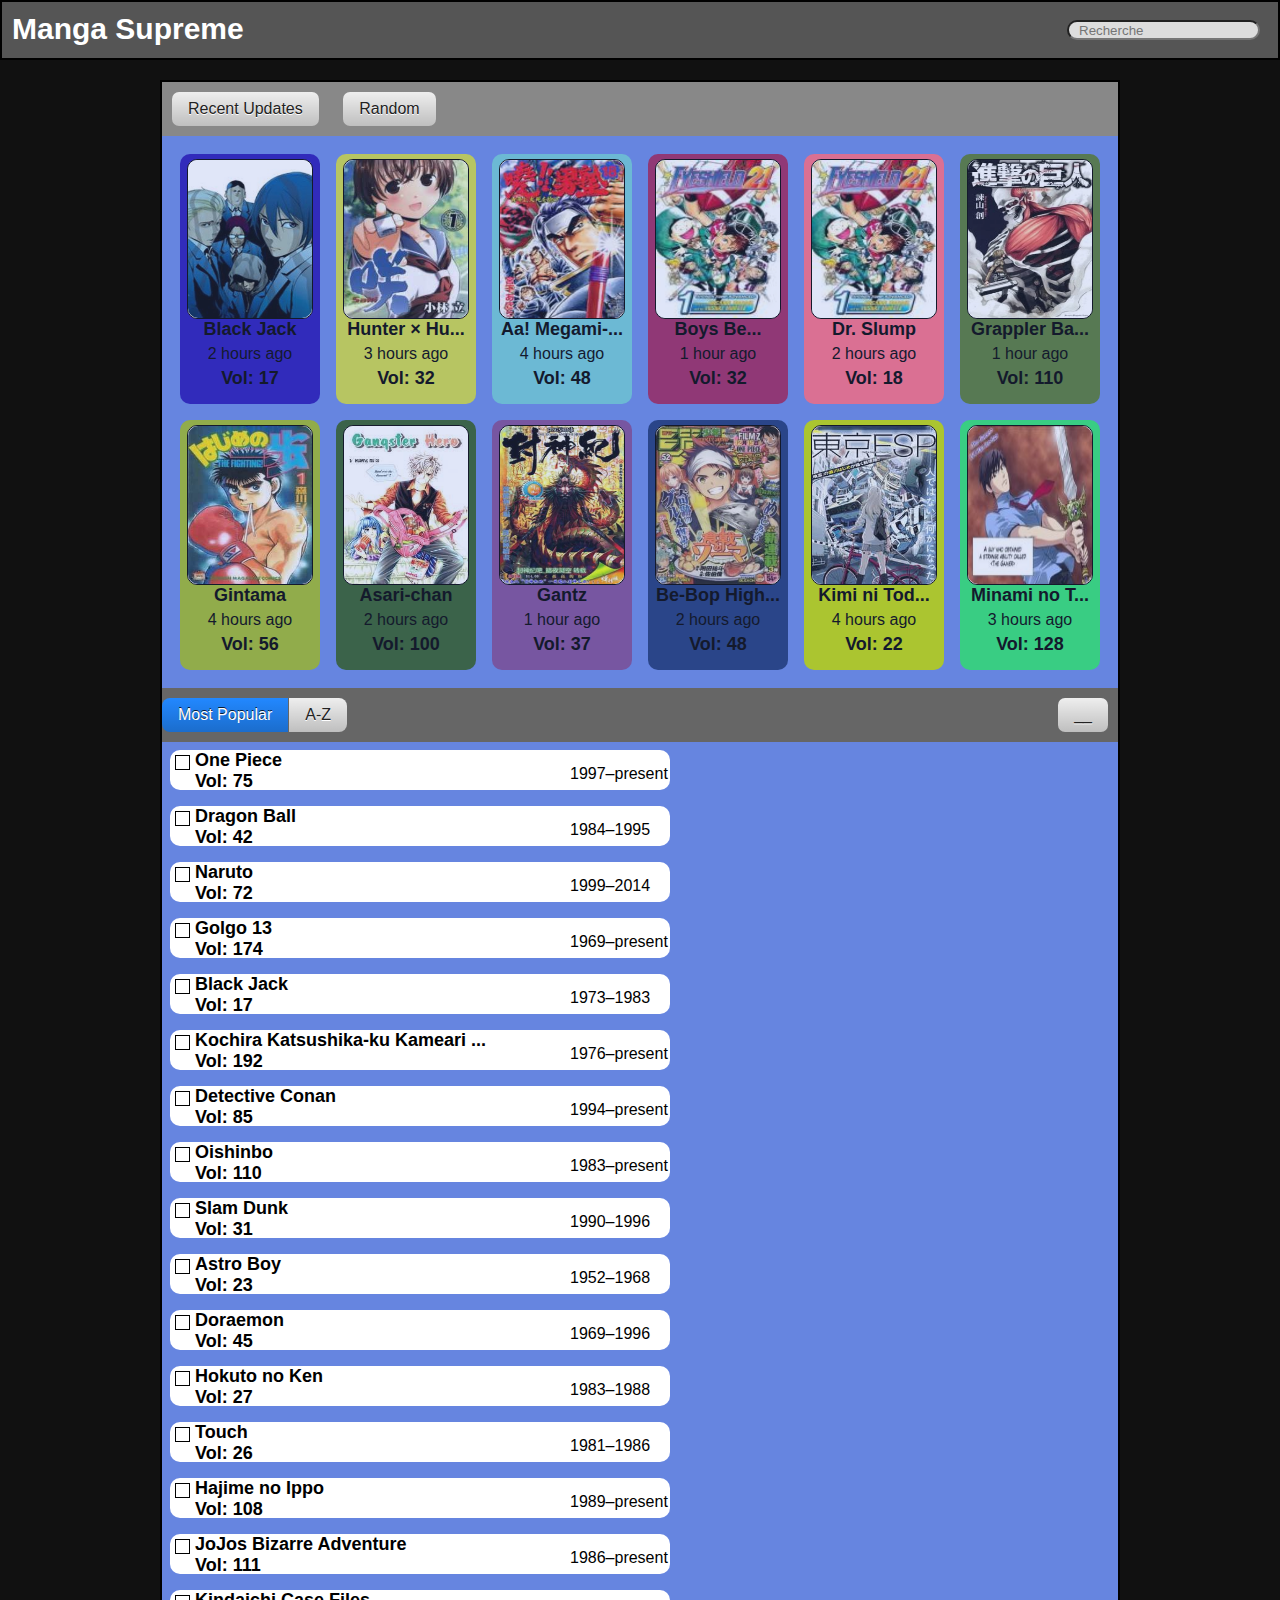
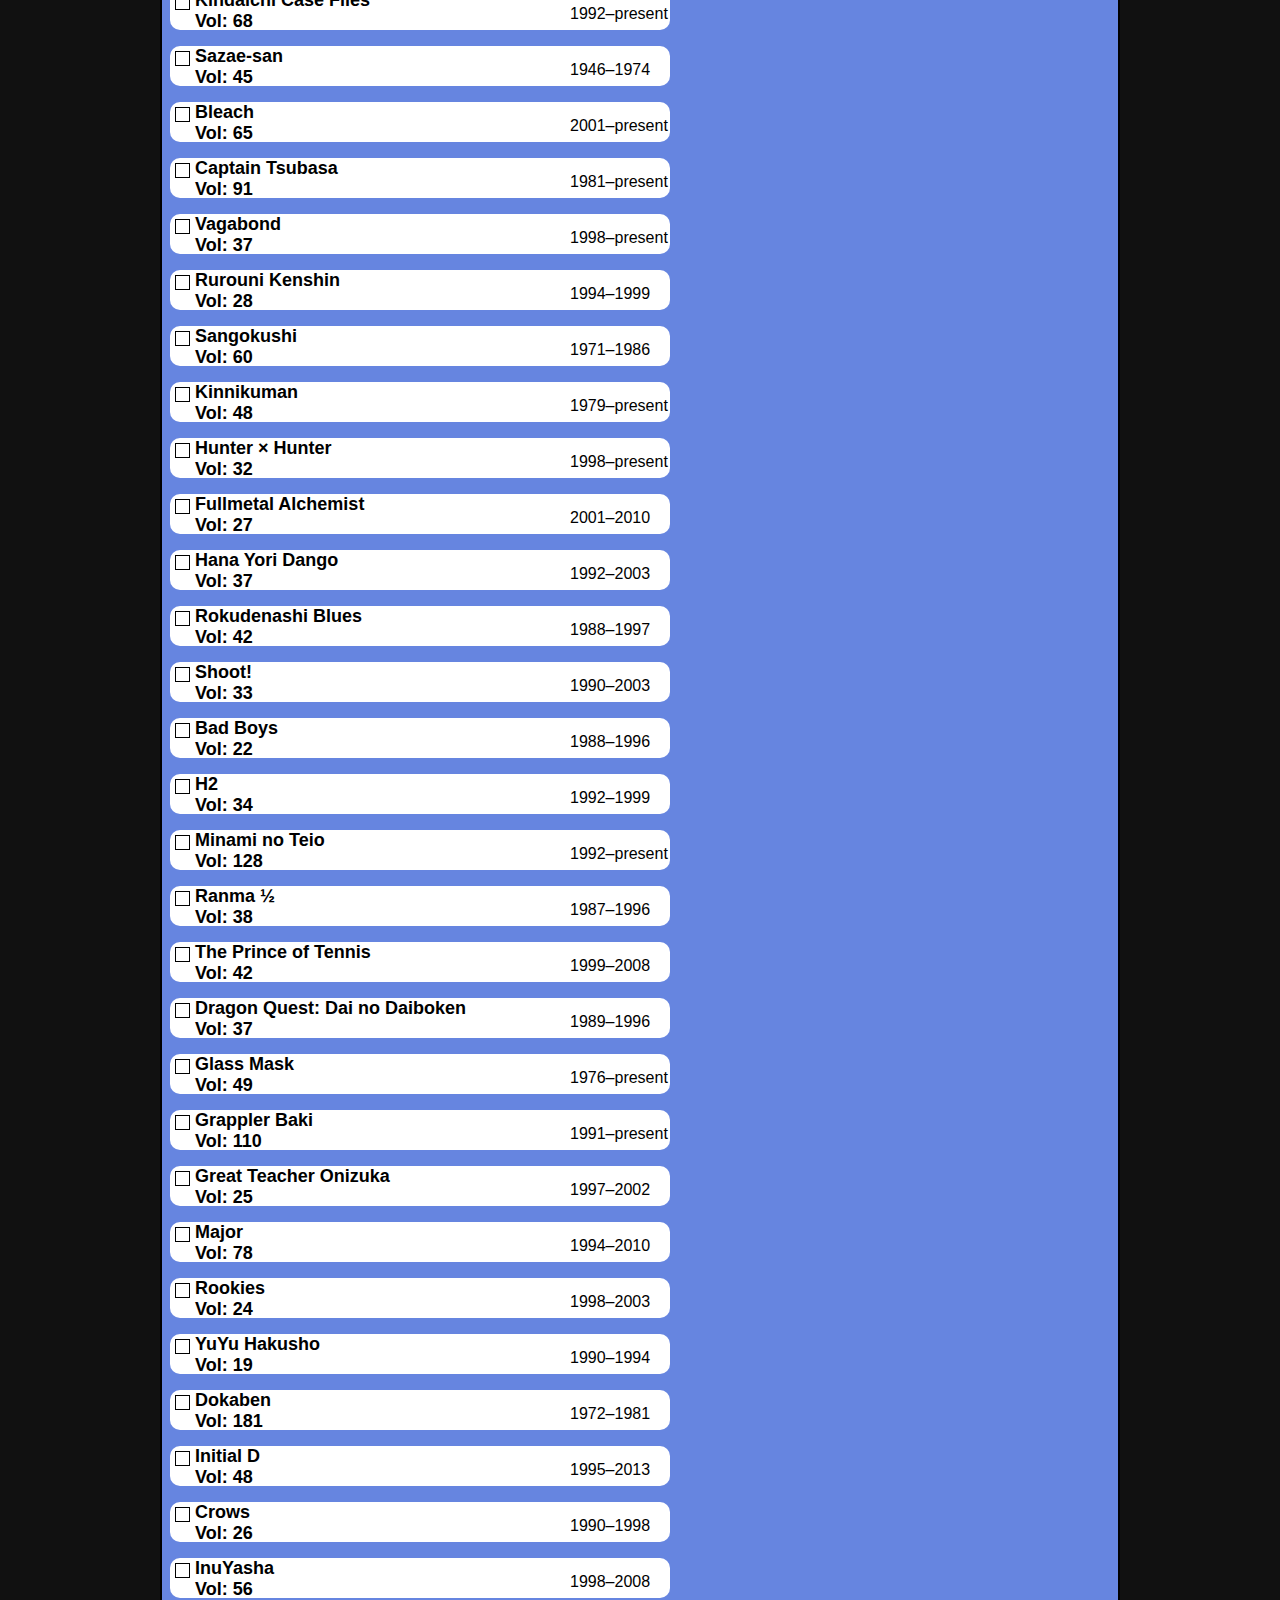
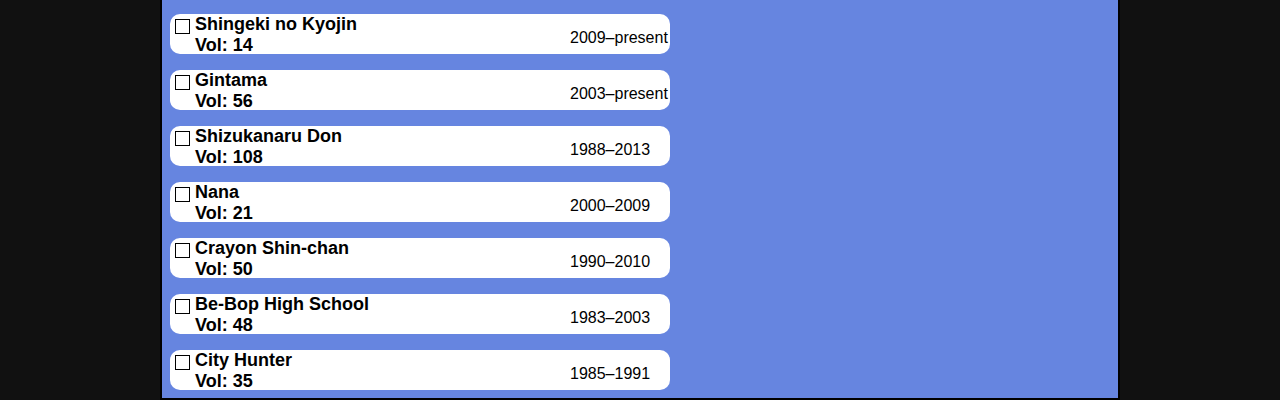
==== index.html @ 5fb108d9 "FirstCommit" ====
﻿<!doctype html>
<html>
	<head>
		
		<meta charset="utf-8">
		<title>Travail Pratique</title>
		<!-- <link rel="stylesheet" href=""> -->
		<!-- <script src="third/jQuery-1.11.1/js/jquery-1.11.1.min.js"></script> -->
		<!-- <script src="third/jquery-sizzle-v2.1.0-pre/dist/sizzle.min.js"></script> -->
		<script src="js/jquery/jquery-1.11.1.min.js"></script>
		<script src="js/isotope/isotope.pkgd.min.js"></script> 
	<!--	<script src="js/isotope/isotope.pkgd.js"></script>-->
		<!--<script src="http://isotope.metafizzy.co/isotope.pkgd.js"></script> -->
		<script src="js/main.js"></script>
		<!--<link rel="stylesheet" type="text/css" href="css/main.css" /> -->
		<link rel="stylesheet" href="css/main.css" />
		<script src="js/mangalist.js"></script>
		</script>
	</head>
	<body>
<!-- ================================== Header Debut ======================== -->
		<div id='header'>
			<a id="headerTitle" href="index.html">Manga Supreme</a>
			<input id='headerSearch' type='text' placeholder='Recherche' />
		</div>
<!-- =================================== Header Fin ======================== -->
		
<!-- ===================================== Body =========================== -->
<!-- =============================P1-->
		<div id='main_div'>
			<div id='main_div_p1'>
				<div id='main_div_p1_1'>
						<button id='btn_latest' class='button btn_vert' href='#'>Recent Updates</button>
						<button id='btn_random' class='button btn_vert'>Random</button>
				</div>	
				<div id='main_div_p1_2'>
					<!--  6 x 2 mangas -->
				</div>
			</div>	
<!-- =============================P2-->
			<div id='main_div_p2'>
				<div id="sorts" class="button-group main_div_p2_b1">
				  <button class="button is-checked" data-sort-value="original-order">Most Popular</button>
				  <button class="button" data-sort-value="name">A-Z</button>
				</div>
				<div id='main_div_p2_b2'>
					<button id='btn_collapse' class='button btn_vert' href='#'>__</button>
				</div>
			</div>


			<div id='main_div_p2_2'>
			</div>
		</div>
<!-- ====================================== Body  Fin=========================== -->
	</body>
</html>
---- css/main.css ----
@charset "UTF-8";
/*----------------------------------Global----------------------------------*/
div, body, p, a{
margin:0;
padding:0;
}
body{
background-color:#111;
}
.button{
margin:10px;
padding:5px;
outline: none;
}
/*
.button{
border: 2px solid black;
font-size:30px;
margin:10px;
padding:5px;
-webkit-border-radius: 10px;
-moz-border-radius: 10px;
border-radius: 10px;
outline: none;
cursor:pointer;
}
.btn_vert{
background-color:green;
color:#00FFCC;
}*/
h1{
text-align:center;
/*display:inline-block;*/
}
/*----------------------------------Header--------------------------------*/
#header{
height:60px;
width:100%;
background-color:#555;
border: 2px solid black;
position:fixed;
z-index:100;
}
#headerTitle{
text-align:left;
font-size:30px;
/*border: 2px solid black;*/
display: inline-block;
margin:10px;
color:white;
font-weight:bold;
text-decoration:none;
}
#headerSearch{
float:right;
margin:18px;
-webkit-border-radius: 10px;
-moz-border-radius: 10px;
border-radius: 10px;
height:20px;
padding-left:10px;
background-color:#DDD;
outline: none;
}
/*----------------------------------Index----------------------------------*/
#main_div{
min-height:2000px;
max-width:960px;
background-color:#6685E0;
border: 2px solid black;
margin: 0 auto;
margin-top:0px;
position:relative;
top:80px;
}
/*----------------------------------Main P1 Manga List ---*/
#main_div_p1{
/*height:400px;*/
/*width:100%;*/
/*border: 2px solid black;*/
/*background-color:#888;*/
}
#main_div_p1_1{

background-color:#888;
}
#main_div_p1_2{
/*background-color:orange;*/
/*min-height:300px;*/
opacity:0.8;
padding:10px;
margin:auto;
position:relative;
}
#progress_bar{
position:absolute;
width:100px;
height:100px;
background-color:green;
top:40%;
left:20%;
z-index:100;
}
.m1{
height:250px;
width:140px;
/*background-color:#339933;*/
margin: 8px;
display:inline-block;
-webkit-border-radius: 10px;
-moz-border-radius: 10px;
border-radius: 10px;
}
.m1_img{
height:160px;
width:90%;
background-color:#FFF;
/*display:inline-block;*/
border: 1px solid black;
margin:5px auto 0;
-webkit-border-radius: 10px;
-moz-border-radius: 10px;
border-radius: 10px;
}
.thumb{
height:100%;
width:100%;
-webkit-border-radius: 10px;
-moz-border-radius: 10px;
border-radius: 10px;
}
.m1_t{
text-align:center;
font-size:18px;
font-weight:bold;
}
.m1_d{
text-align:center;
font-size:16px;
margin:5px 0;
}
.m1_c{
text-align:center;
font-size:18px;
font-weight:bold;
}
/*----------------------------------Main P2 Manga List ---*/
/*--------------- Buttons*/
#btn_collapse{
float:right;
}
#main_div_p2{
background-color:#666;
overflow:auto;
}
.main_div_p2_b1{
float:left;
}
#main_div_p2_b2{
float:right;
}
/*--------------- Main*/
.m2{
height:40px;
width:500px;
/*background-color:#339933;*/
margin: 8px;
/*display:inline-block;*/
-webkit-border-radius: 10px;
-moz-border-radius: 10px;
border-radius: 10px;
background-color:white;
clear:both;
}
.m2_img{
height:15px;
width:15px;
background-color:#FFF;
/*display:inline-block;*/
border: 1px solid black;
margin:5px;
/*-webkit-border-radius: 10px;
-moz-border-radius: 10px;
border-radius: 10px;*/
float:left;
}
.m2_t{
font-size:18px;
font-weight:bold;
}
.m2_c{
/*text-align:center;*/
font-size:18px;
font-weight:bold;
/*float:left;*/
}
.m2_d{
font-size:16px;
margin-top:15px;
display:inline-block;
}
.m2_1{
/*background-color:green;*/
/*border:2px solid black;*/
width:400px;
/*height:40px;*/
float:left;
}
.m2_2{
/*background-color:orange;*/
}
/*----------------------------------Isotop Start------------------------------------------*/
* {
  -webkit-box-sizing: border-box;
     -moz-box-sizing: border-box;
          box-sizing: border-box;
}

body {
  font-family: sans-serif;
}

/* ---- button ---- */

.button {
  display: inline-block;
  padding: 0.5em 1.0em;
  background: #EEE;
  border: none;
  border-radius: 7px;
  background-image: linear-gradient( to bottom, hsla(0, 0%, 0%, 0), hsla(0, 0%, 0%, 0.2) );
  color: #222;
  font-family: sans-serif;
  font-size: 16px;
  text-shadow: 0 1px white;
  cursor: pointer;
}

.button:hover {
  background-color: #8CF;
  text-shadow: 0 1px hsla(0, 0%, 100%, 0.5);
  color: #222;
}

.button:active,
.button.is-checked {
  background-color: #28F;
}

.button.is-checked {
  color: white;
  text-shadow: 0 -1px hsla(0, 0%, 0%, 0.8);
}

.button:active {
  box-shadow: inset 0 1px 10px hsla(0, 0%, 0%, 0.8);
}

/* ---- button-group ---- */

.button-group:after {
  content: '';
  display: block;
  clear: both;
}

.button-group .button {
  float: left;
  border-radius: 0;
  margin-left: 0;
  margin-right: 1px;
}

.button-group .button:first-child { border-radius: 0.5em 0 0 0.5em; }
.button-group .button:last-child { border-radius: 0 0.5em 0.5em 0; }

/* ---- isotope ---- */

.isotope {
  border: 1px solid #333;
  max-width: 1200px;
}

/* clear fix */
.isotope:after {
  content: '';
  display: block;
  clear: both;
}
---- css/main.css ----
@charset "UTF-8";
/*----------------------------------Global----------------------------------*/
div, body, p, a{
margin:0;
padding:0;
}
body{
background-color:#111;
}
.button{
margin:10px;
padding:5px;
outline: none;
}
/*
.button{
border: 2px solid black;
font-size:30px;
margin:10px;
padding:5px;
-webkit-border-radius: 10px;
-moz-border-radius: 10px;
border-radius: 10px;
outline: none;
cursor:pointer;
}
.btn_vert{
background-color:green;
color:#00FFCC;
}*/
h1{
text-align:center;
/*display:inline-block;*/
}
/*----------------------------------Header--------------------------------*/
#header{
height:60px;
width:100%;
background-color:#555;
border: 2px solid black;
position:fixed;
z-index:100;
}
#headerTitle{
text-align:left;
font-size:30px;
/*border: 2px solid black;*/
display: inline-block;
margin:10px;
color:white;
font-weight:bold;
text-decoration:none;
}
#headerSearch{
float:right;
margin:18px;
-webkit-border-radius: 10px;
-moz-border-radius: 10px;
border-radius: 10px;
height:20px;
padding-left:10px;
background-color:#DDD;
outline: none;
}
/*----------------------------------Index----------------------------------*/
#main_div{
min-height:2000px;
max-width:960px;
background-color:#6685E0;
border: 2px solid black;
margin: 0 auto;
margin-top:0px;
position:relative;
top:80px;
}
/*----------------------------------Main P1 Manga List ---*/
#main_div_p1{
/*height:400px;*/
/*width:100%;*/
/*border: 2px solid black;*/
/*background-color:#888;*/
}
#main_div_p1_1{

background-color:#888;
}
#main_div_p1_2{
/*background-color:orange;*/
/*min-height:300px;*/
opacity:0.8;
padding:10px;
margin:auto;
position:relative;
}
#progress_bar{
position:absolute;
width:100px;
height:100px;
background-color:green;
top:40%;
left:20%;
z-index:100;
}
.m1{
height:250px;
width:140px;
/*background-color:#339933;*/
margin: 8px;
display:inline-block;
-webkit-border-radius: 10px;
-moz-border-radius: 10px;
border-radius: 10px;
}
.m1_img{
height:160px;
width:90%;
background-color:#FFF;
/*display:inline-block;*/
border: 1px solid black;
margin:5px auto 0;
-webkit-border-radius: 10px;
-moz-border-radius: 10px;
border-radius: 10px;
}
.thumb{
height:100%;
width:100%;
-webkit-border-radius: 10px;
-moz-border-radius: 10px;
border-radius: 10px;
}
.m1_t{
text-align:center;
font-size:18px;
font-weight:bold;
}
.m1_d{
text-align:center;
font-size:16px;
margin:5px 0;
}
.m1_c{
text-align:center;
font-size:18px;
font-weight:bold;
}
/*----------------------------------Main P2 Manga List ---*/
/*--------------- Buttons*/
#btn_collapse{
float:right;
}
#main_div_p2{
background-color:#666;
overflow:auto;
}
.main_div_p2_b1{
float:left;
}
#main_div_p2_b2{
float:right;
}
/*--------------- Main*/
.m2{
height:40px;
width:500px;
/*background-color:#339933;*/
margin: 8px;
/*display:inline-block;*/
-webkit-border-radius: 10px;
-moz-border-radius: 10px;
border-radius: 10px;
background-color:white;
clear:both;
}
.m2_img{
height:15px;
width:15px;
background-color:#FFF;
/*display:inline-block;*/
border: 1px solid black;
margin:5px;
/*-webkit-border-radius: 10px;
-moz-border-radius: 10px;
border-radius: 10px;*/
float:left;
}
.m2_t{
font-size:18px;
font-weight:bold;
}
.m2_c{
/*text-align:center;*/
font-size:18px;
font-weight:bold;
/*float:left;*/
}
.m2_d{
font-size:16px;
margin-top:15px;
display:inline-block;
}
.m2_1{
/*background-color:green;*/
/*border:2px solid black;*/
width:400px;
/*height:40px;*/
float:left;
}
.m2_2{
/*background-color:orange;*/
}
/*----------------------------------Isotop Start------------------------------------------*/
* {
  -webkit-box-sizing: border-box;
     -moz-box-sizing: border-box;
          box-sizing: border-box;
}

body {
  font-family: sans-serif;
}

/* ---- button ---- */

.button {
  display: inline-block;
  padding: 0.5em 1.0em;
  background: #EEE;
  border: none;
  border-radius: 7px;
  background-image: linear-gradient( to bottom, hsla(0, 0%, 0%, 0), hsla(0, 0%, 0%, 0.2) );
  color: #222;
  font-family: sans-serif;
  font-size: 16px;
  text-shadow: 0 1px white;
  cursor: pointer;
}

.button:hover {
  background-color: #8CF;
  text-shadow: 0 1px hsla(0, 0%, 100%, 0.5);
  color: #222;
}

.button:active,
.button.is-checked {
  background-color: #28F;
}

.button.is-checked {
  color: white;
  text-shadow: 0 -1px hsla(0, 0%, 0%, 0.8);
}

.button:active {
  box-shadow: inset 0 1px 10px hsla(0, 0%, 0%, 0.8);
}

/* ---- button-group ---- */

.button-group:after {
  content: '';
  display: block;
  clear: both;
}

.button-group .button {
  float: left;
  border-radius: 0;
  margin-left: 0;
  margin-right: 1px;
}

.button-group .button:first-child { border-radius: 0.5em 0 0 0.5em; }
.button-group .button:last-child { border-radius: 0 0.5em 0.5em 0; }

/* ---- isotope ---- */

.isotope {
  border: 1px solid #333;
  max-width: 1200px;
}

/* clear fix */
.isotope:after {
  content: '';
  display: block;
  clear: both;
}
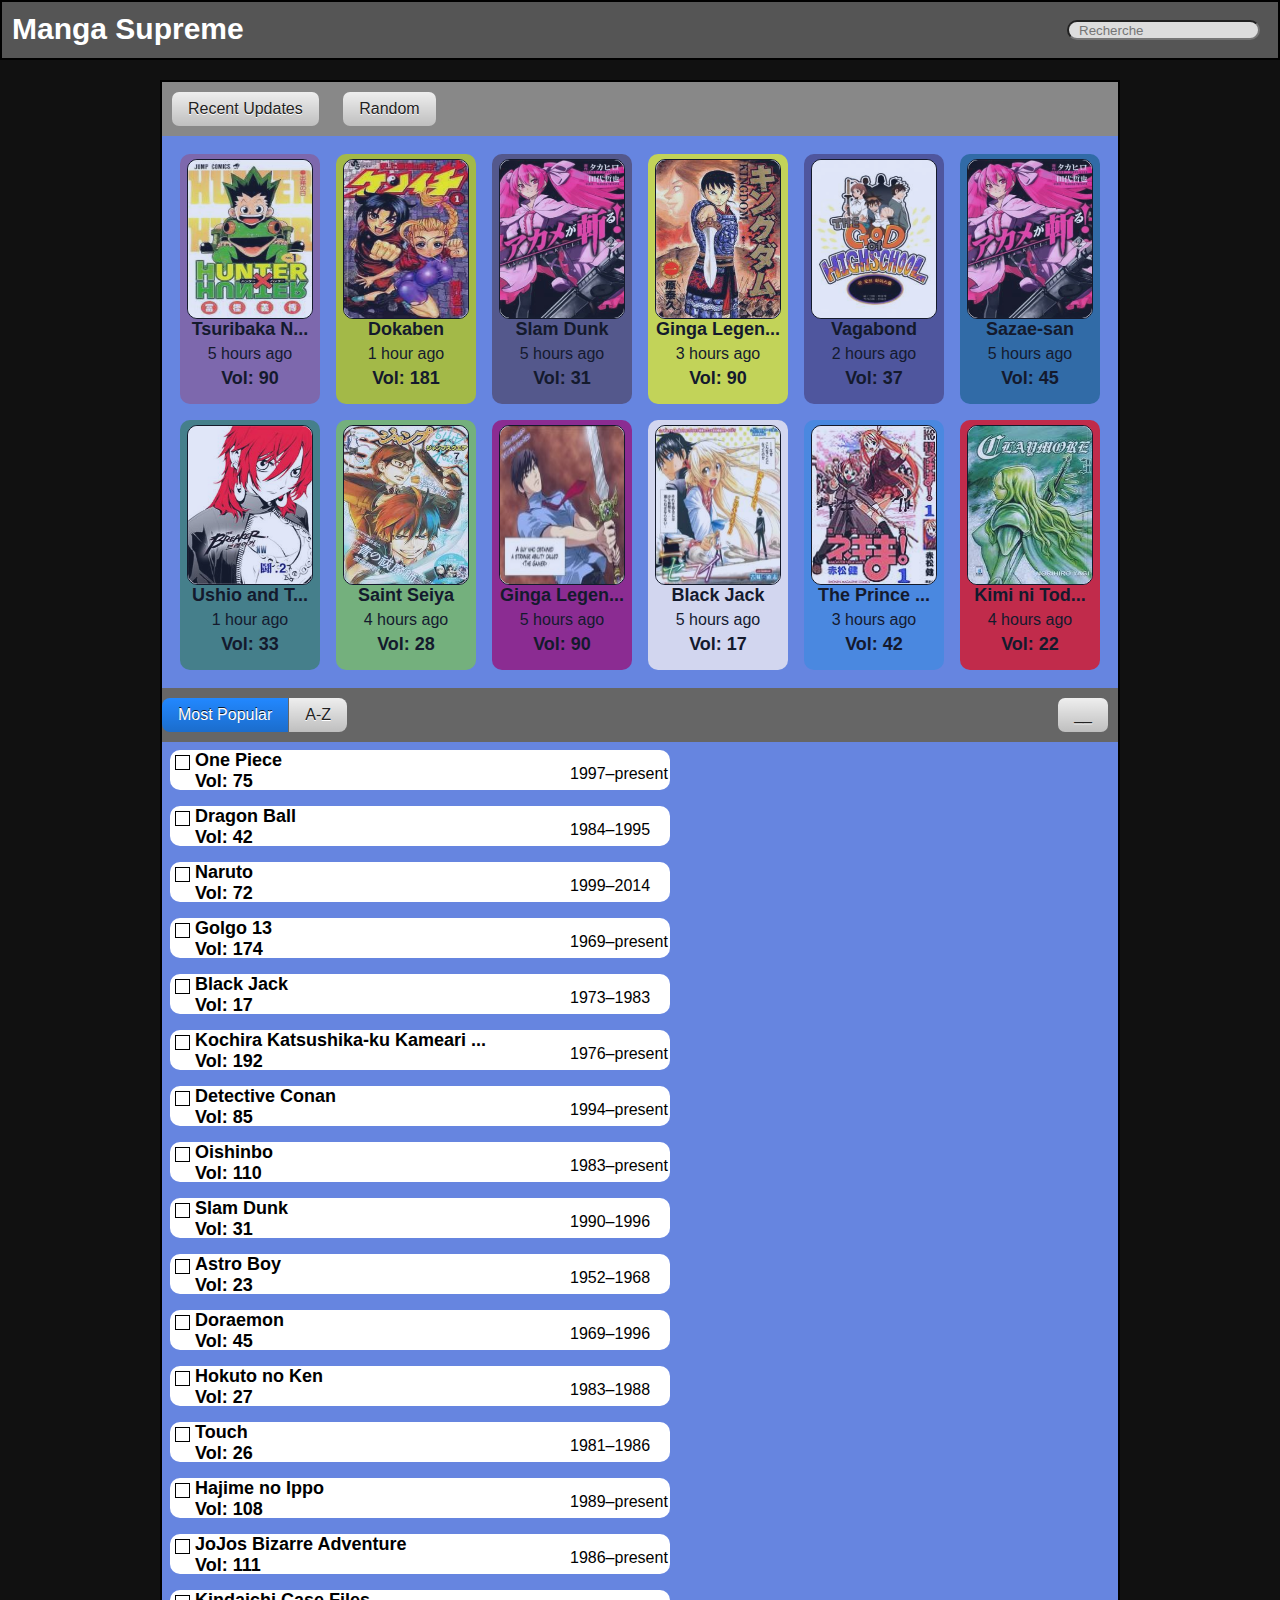
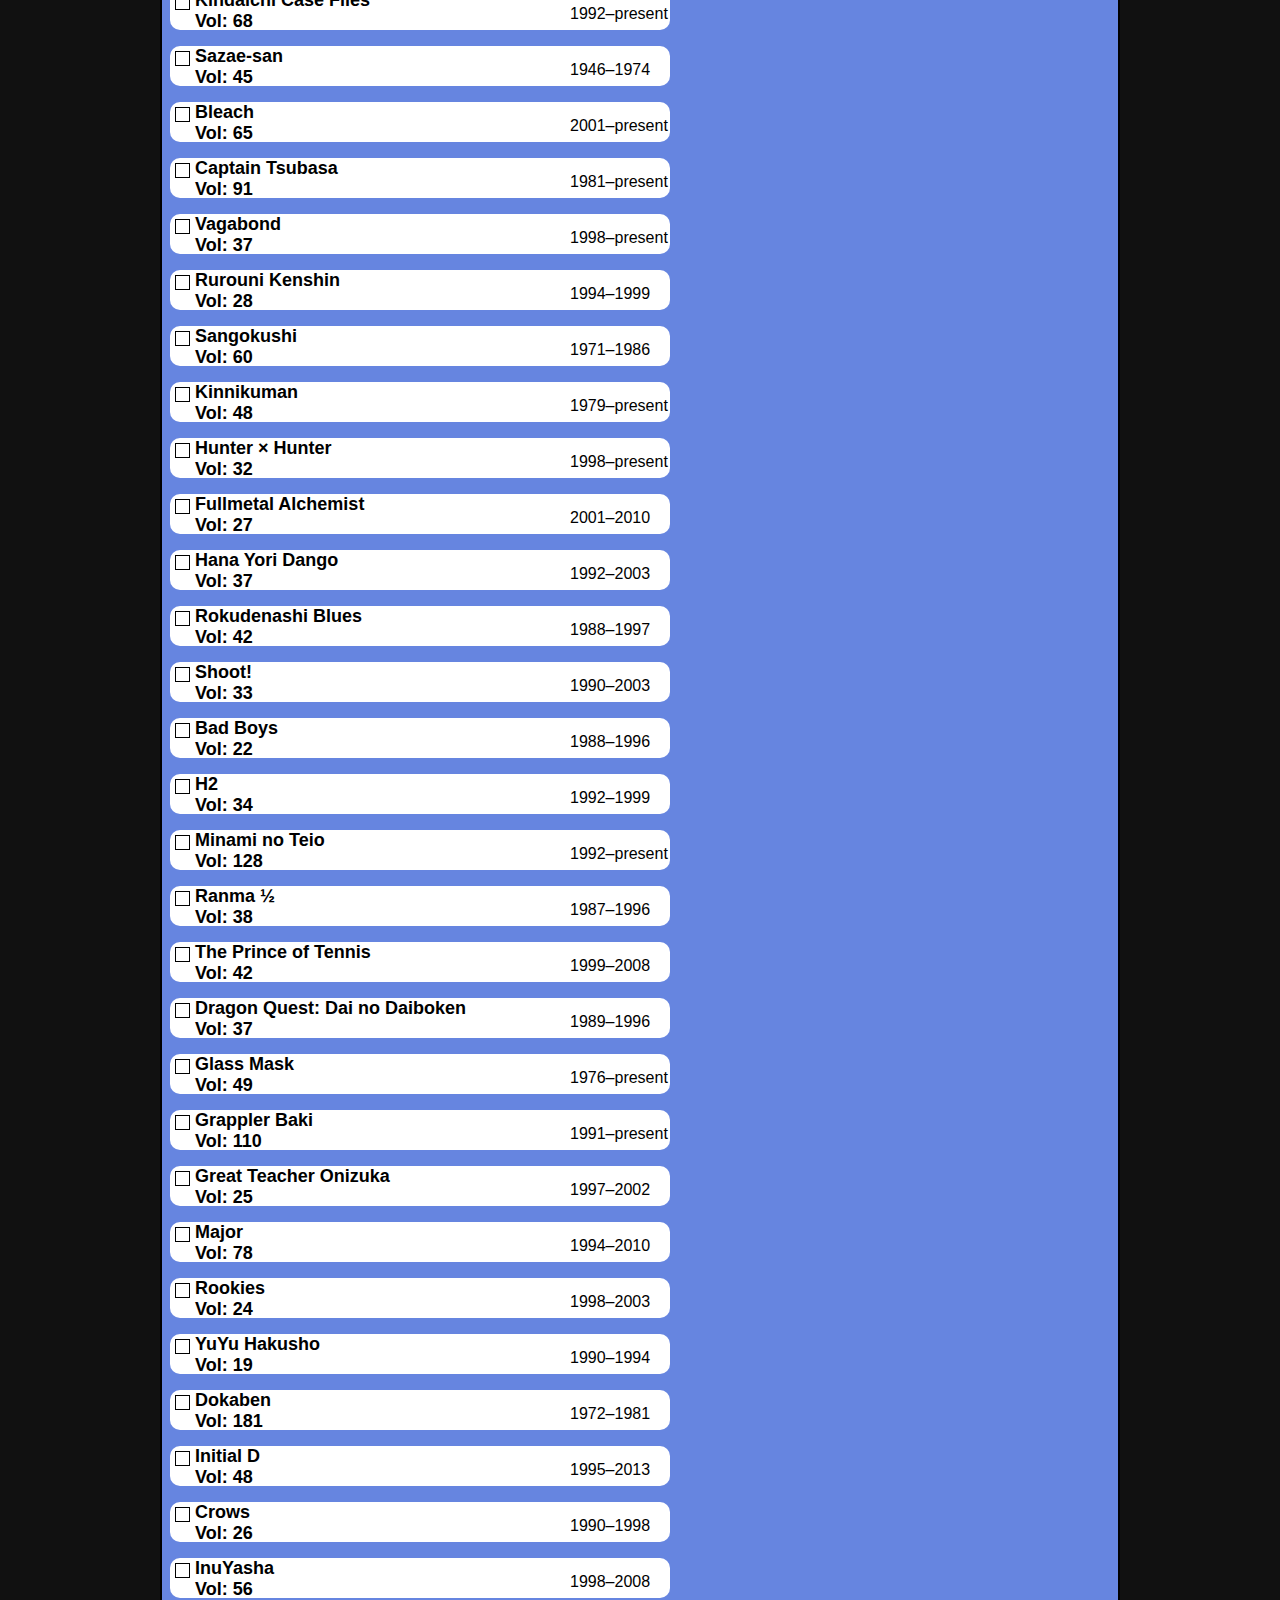
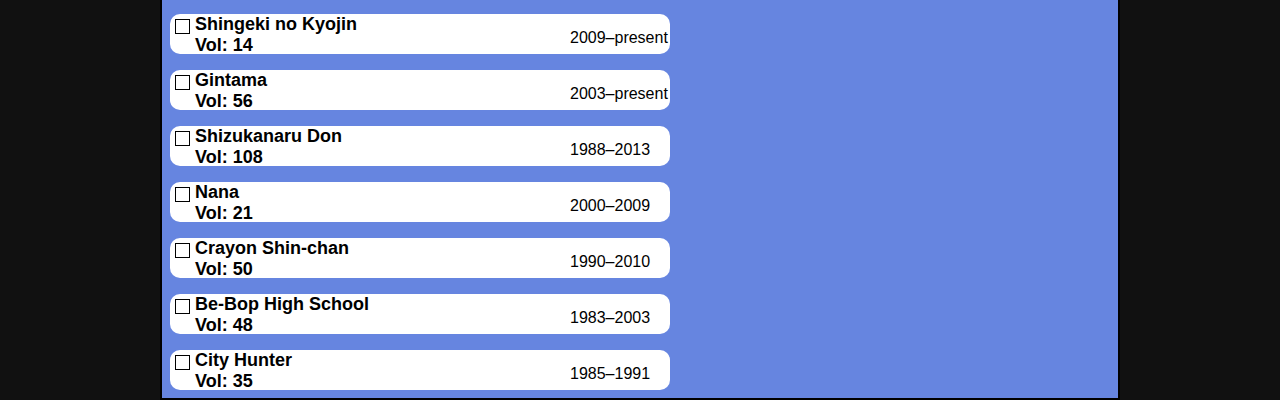
==== commit 0e427d3a: "+ somemanga.html & cleanup" ====
--- a/index.html
+++ b/index.html
@@ -4,15 +4,9 @@
 		
 		<meta charset="utf-8">
 		<title>Travail Pratique</title>
-		<!-- <link rel="stylesheet" href=""> -->
-		<!-- <script src="third/jQuery-1.11.1/js/jquery-1.11.1.min.js"></script> -->
-		<!-- <script src="third/jquery-sizzle-v2.1.0-pre/dist/sizzle.min.js"></script> -->
 		<script src="js/jquery/jquery-1.11.1.min.js"></script>
 		<script src="js/isotope/isotope.pkgd.min.js"></script> 
-	<!--	<script src="js/isotope/isotope.pkgd.js"></script>-->
-		<!--<script src="http://isotope.metafizzy.co/isotope.pkgd.js"></script> -->
 		<script src="js/main.js"></script>
-		<!--<link rel="stylesheet" type="text/css" href="css/main.css" /> -->
 		<link rel="stylesheet" href="css/main.css" />
 		<script src="js/mangalist.js"></script>
 		</script>
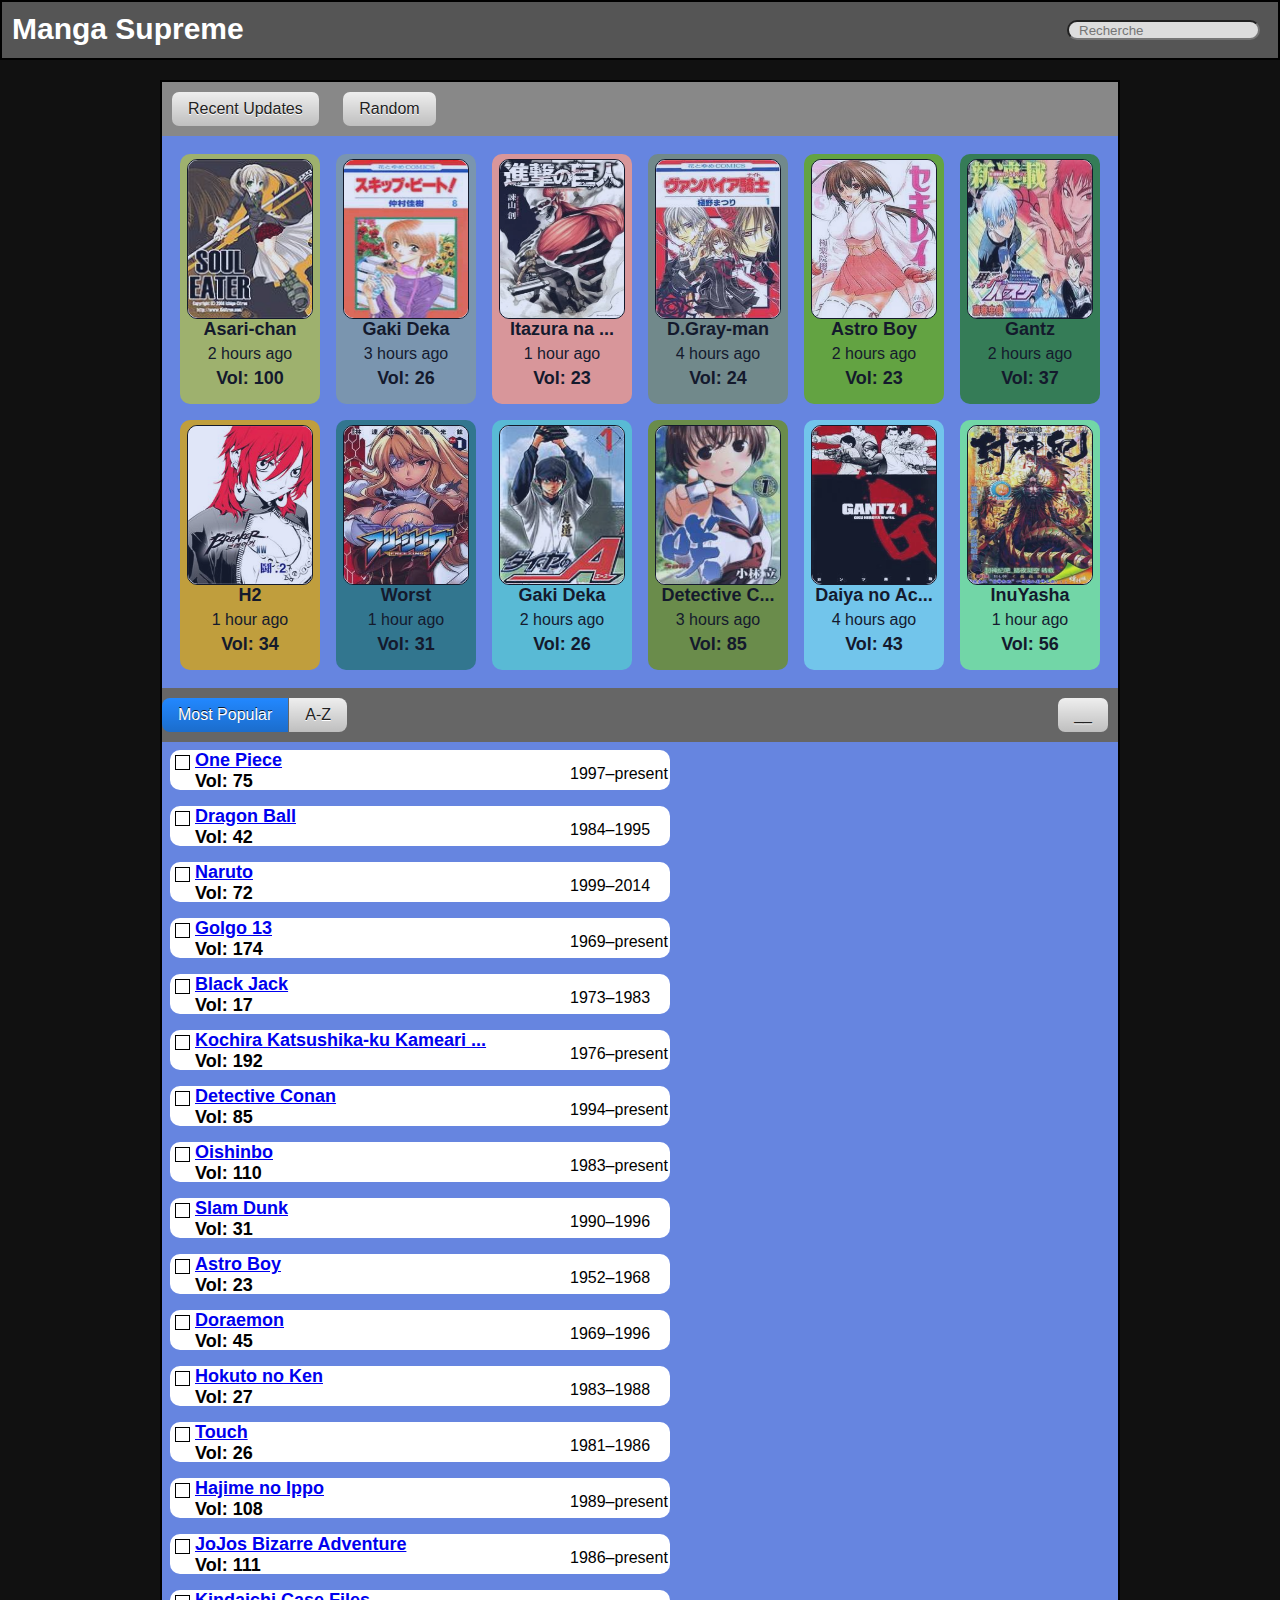
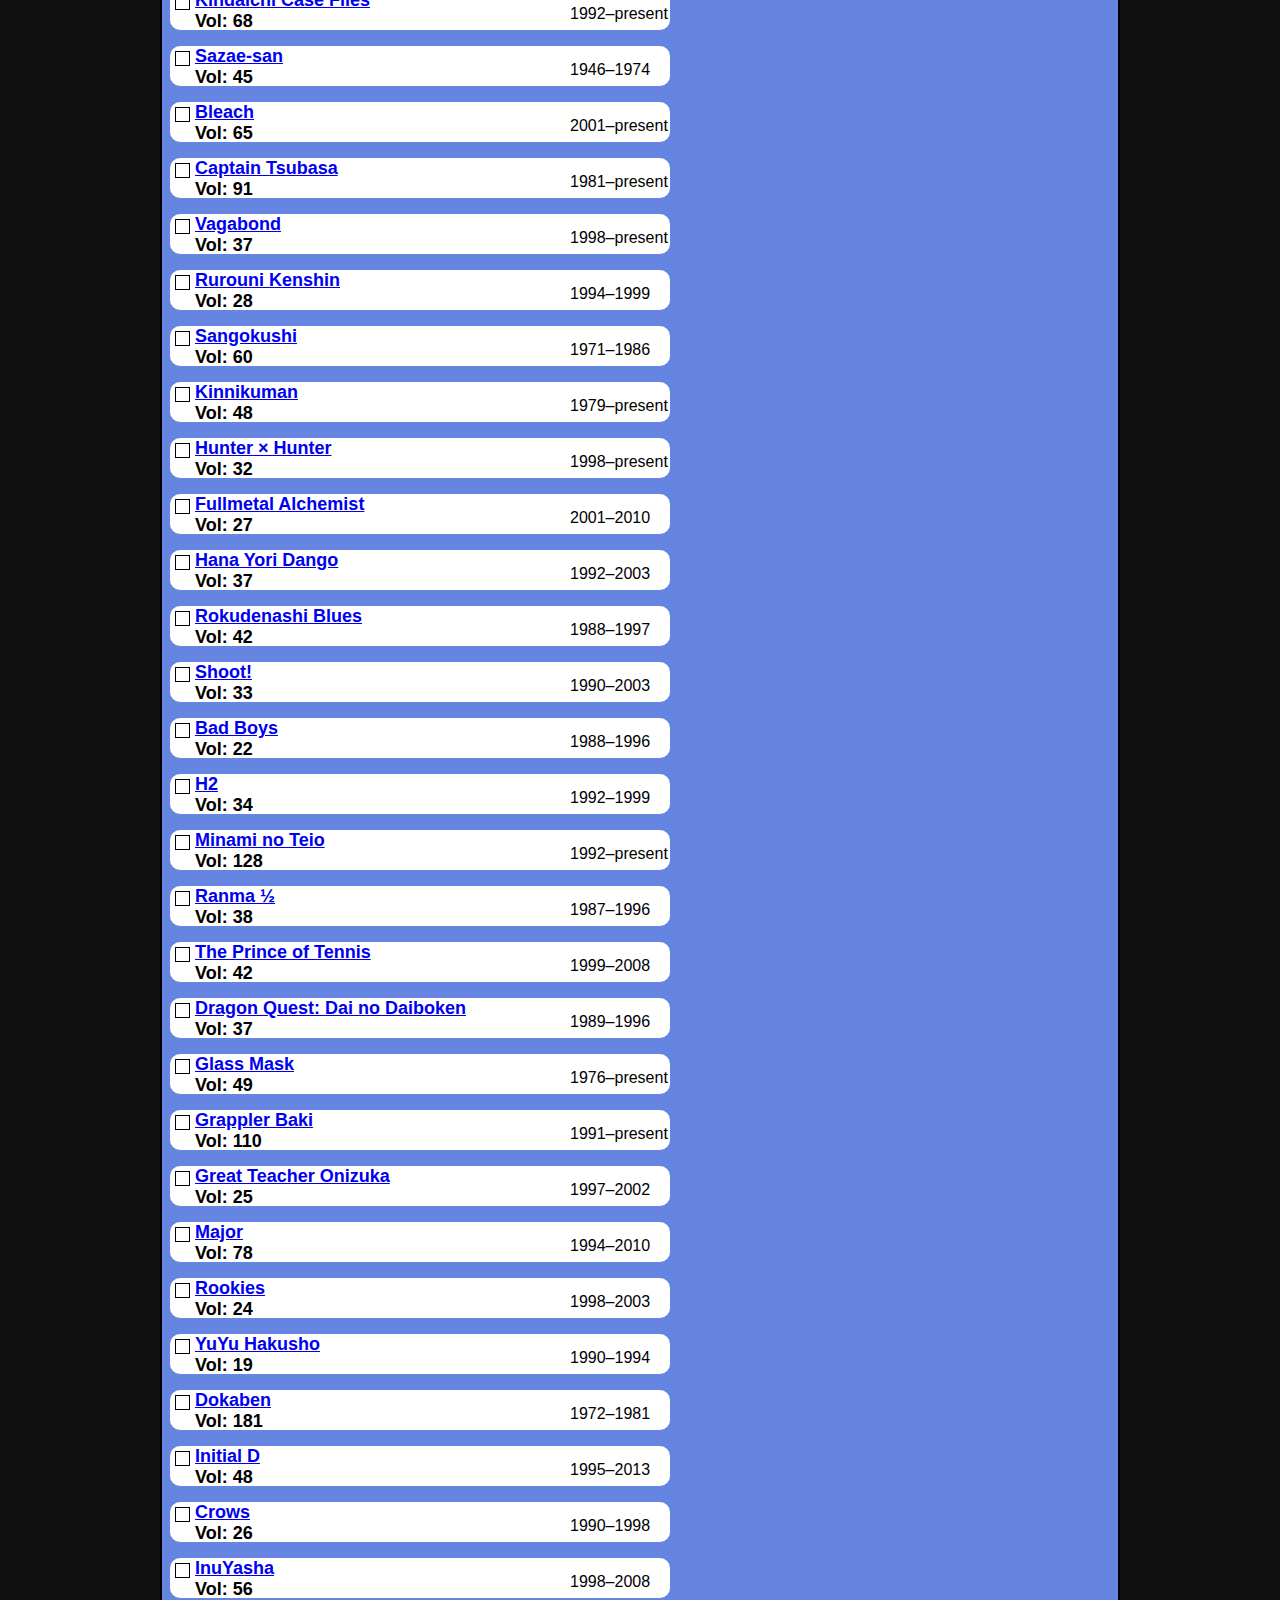
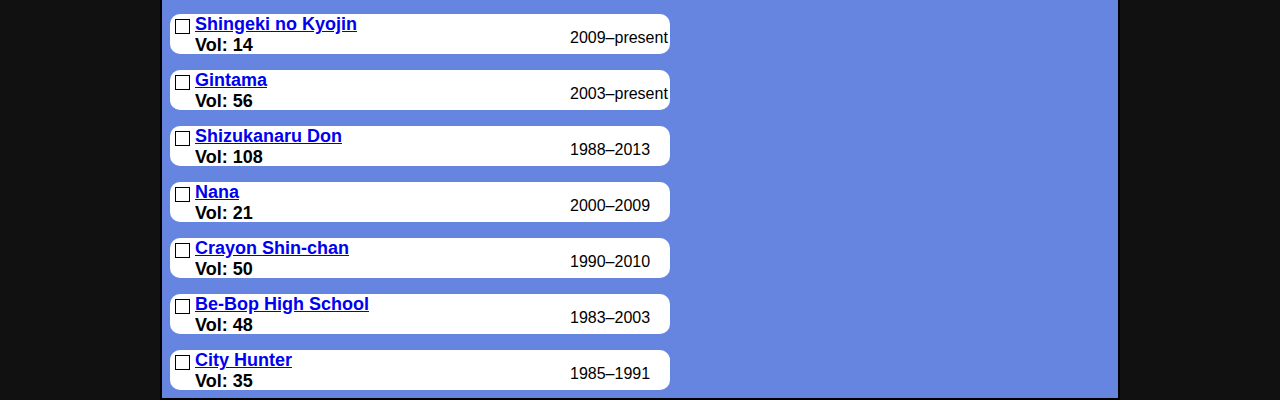
==== commit 2ebf8458: "+ getNextMangaPage (incomplete)" ====
--- a/index.html
+++ b/index.html
@@ -17,25 +17,26 @@
 			<a id="headerTitle" href="index.html">Manga Supreme</a>
 			<input id='headerSearch' type='text' placeholder='Recherche' />
 		</div>
+		<div class="header_no_overlap"></div>
 <!-- =================================== Header Fin ======================== -->
 		
 <!-- ===================================== Body =========================== -->
-<!-- =============================P1-->
+<!-- =============================Part 1-->
 		<div id='main_div'>
 			<div id='main_div_p1'>
 				<div id='main_div_p1_1'>
-						<button id='btn_latest' class='button btn_vert' href='#'>Recent Updates</button>
-						<button id='btn_random' class='button btn_vert'>Random</button>
+					<button id='btn_latest' class='button btn_vert' href='#'>Recent Updates</button>
+					<button id='btn_random' class='button btn_vert'>Random</button>
 				</div>	
 				<div id='main_div_p1_2'>
 					<!--  6 x 2 mangas -->
 				</div>
 			</div>	
-<!-- =============================P2-->
+<!-- =============================Part 2-->
 			<div id='main_div_p2'>
 				<div id="sorts" class="button-group main_div_p2_b1">
-				  <button class="button is-checked" data-sort-value="original-order">Most Popular</button>
-				  <button class="button" data-sort-value="name">A-Z</button>
+					<button class="button is-checked" data-sort-value="original-order">Most Popular</button>
+					<button class="button" data-sort-value="name">A-Z</button>
 				</div>
 				<div id='main_div_p2_b2'>
 					<button id='btn_collapse' class='button btn_vert' href='#'>__</button>
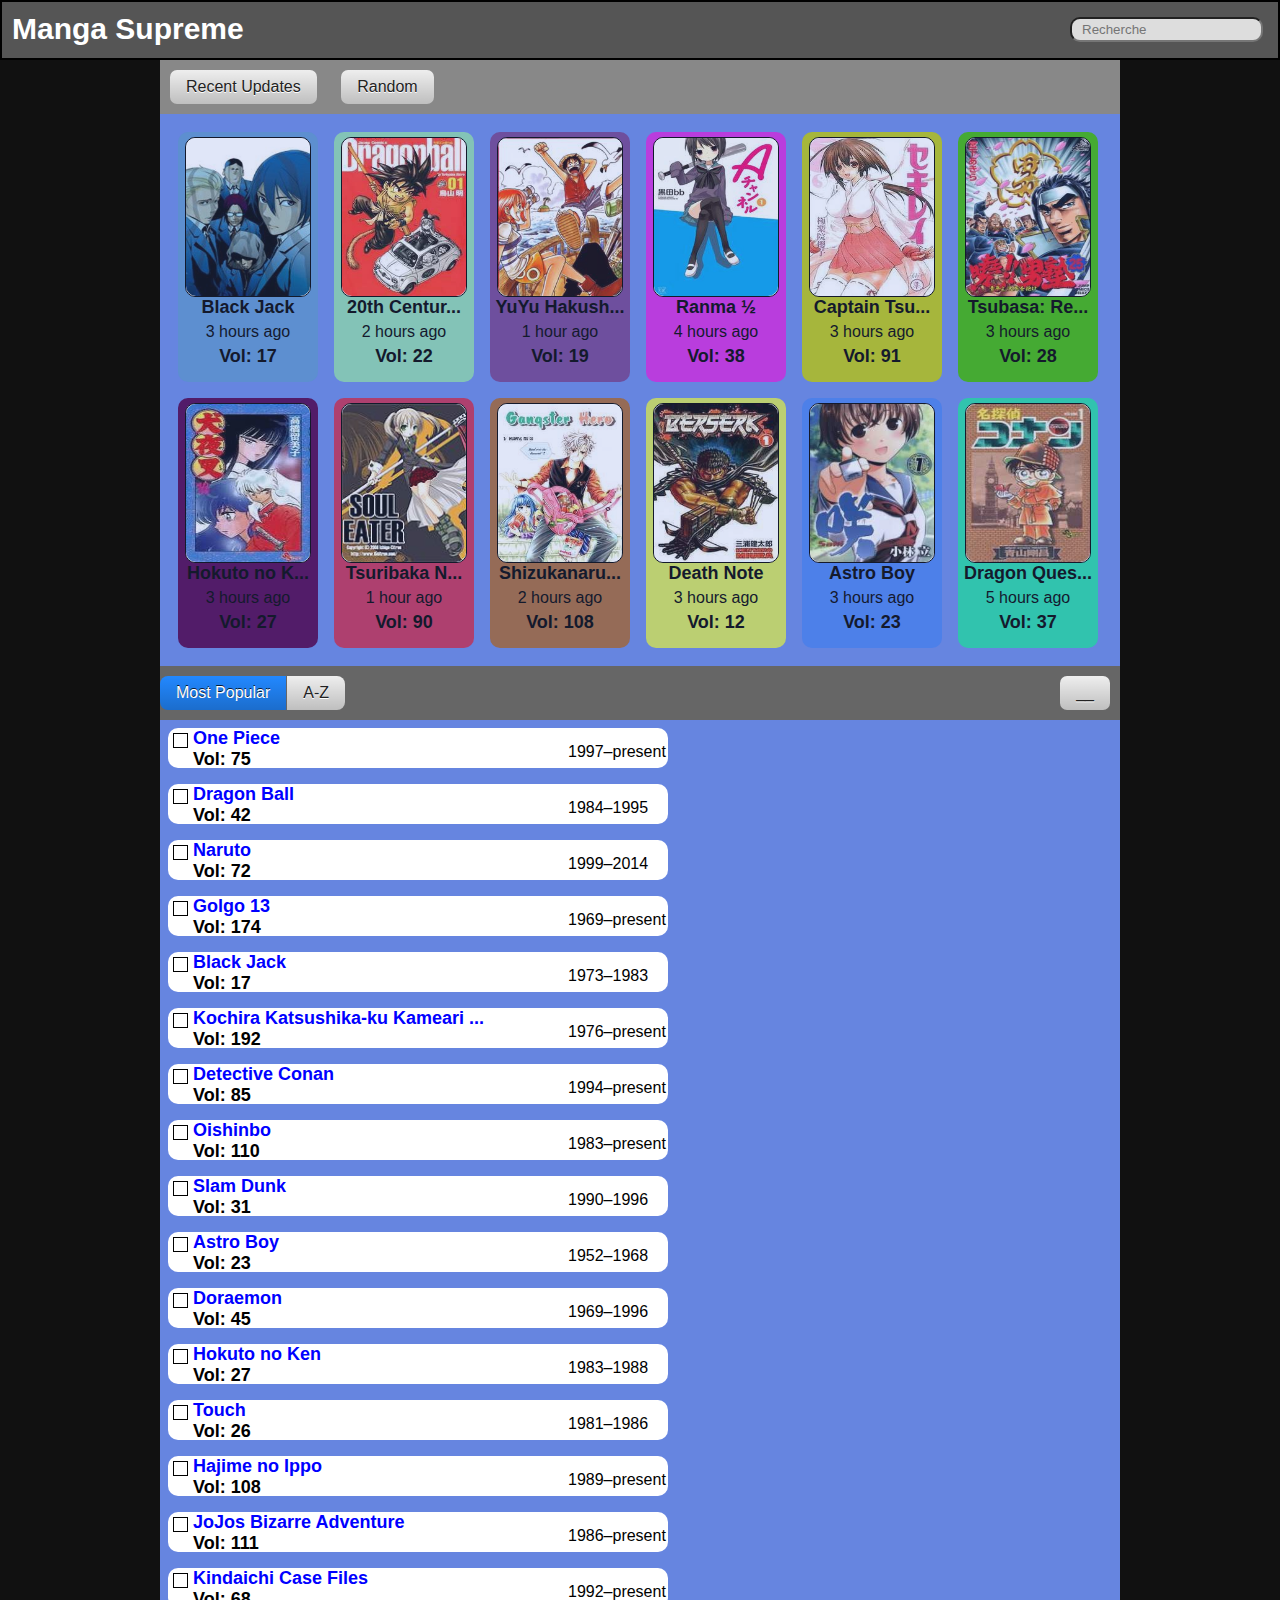
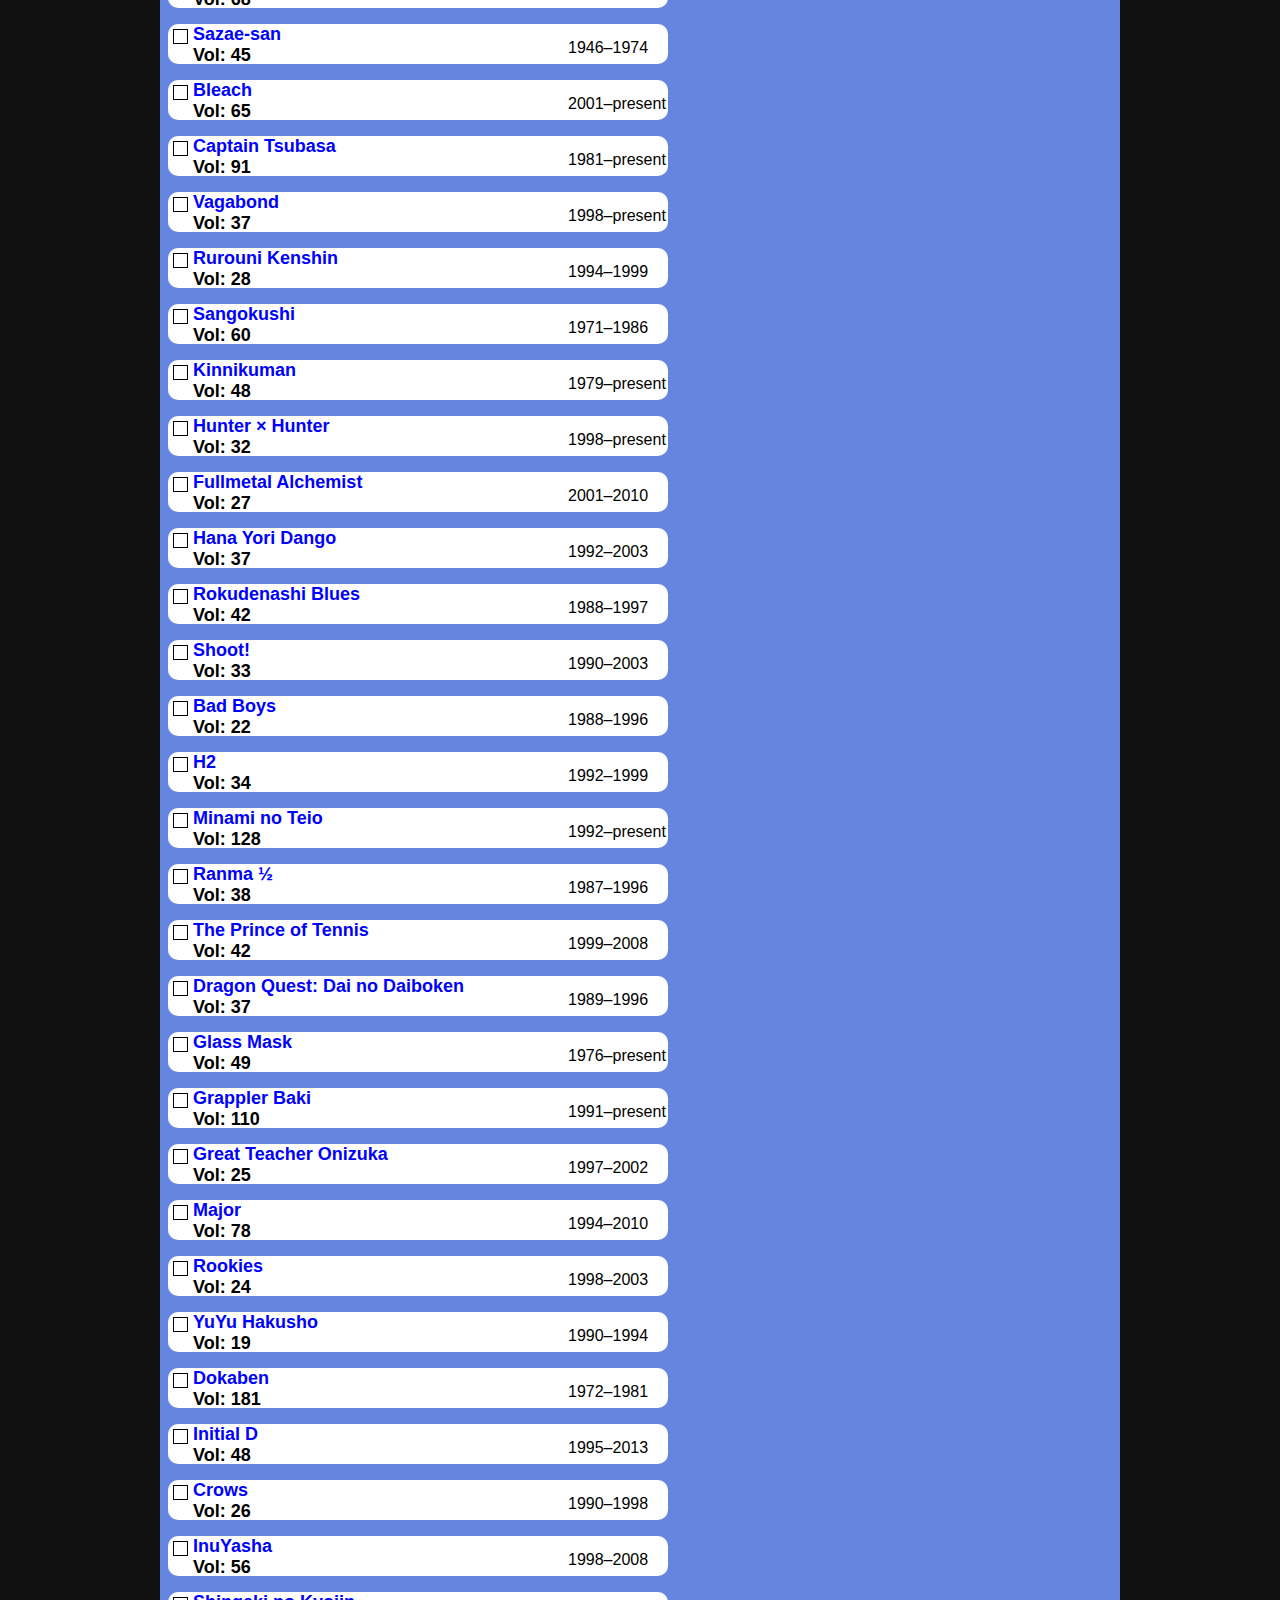
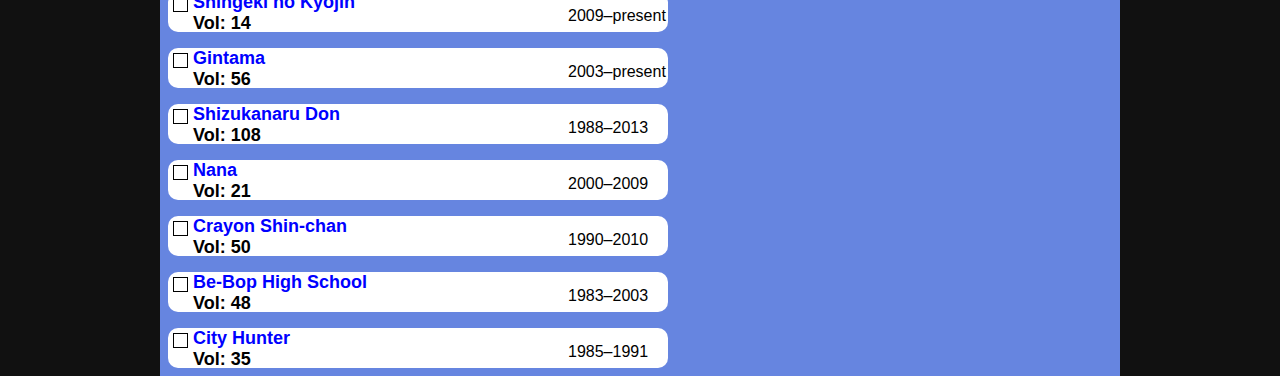
==== commit 8a4709fc: "Li navbar impovment" ====
--- a/index.html
+++ b/index.html
@@ -9,7 +9,6 @@
 		<script src="js/main.js"></script>
 		<link rel="stylesheet" href="css/main.css" />
 		<script src="js/mangalist.js"></script>
-		</script>
 	</head>
 	<body>
 <!-- ================================== Header Debut ======================== -->
@@ -25,7 +24,7 @@
 		<div id='main_div'>
 			<div id='main_div_p1'>
 				<div id='main_div_p1_1'>
-					<button id='btn_latest' class='button btn_vert' href='#'>Recent Updates</button>
+					<button id='btn_latest' class='button btn_vert'>Recent Updates</button>
 					<button id='btn_random' class='button btn_vert'>Random</button>
 				</div>	
 				<div id='main_div_p1_2'>
@@ -36,10 +35,10 @@
 			<div id='main_div_p2'>
 				<div id="sorts" class="button-group main_div_p2_b1">
 					<button class="button is-checked" data-sort-value="original-order">Most Popular</button>
-					<button class="button" data-sort-value="name">A-Z</button>
+					<button class="button" id ='btn_az' data-sort-value="name">A-Z</button>
 				</div>
 				<div id='main_div_p2_b2'>
-					<button id='btn_collapse' class='button btn_vert' href='#'>__</button>
+					<button id='btn_collapse' class='button btn_vert'>__</button>
 				</div>
 			</div>
 
--- a/css/main.css
+++ b/css/main.css
@@ -1,192 +1,198 @@
 @charset "UTF-8";
 /*----------------------------------Global----------------------------------*/
-div, body, p, a{
-margin:0;
-padding:0;
+div, body, p, a, ul, li{
+	margin:0;
+	padding:0;
 }
 body{
-background-color:#111;
+	background-color:#111;
 }
 .button{
-margin:10px;
-padding:5px;
-outline: none;
+	margin:10px;
+	padding:5px;
+	outline: none;
 }
 /*
 .button{
-border: 2px solid black;
-font-size:30px;
-margin:10px;
-padding:5px;
--webkit-border-radius: 10px;
--moz-border-radius: 10px;
-border-radius: 10px;
-outline: none;
-cursor:pointer;
+	border: 2px solid black;
+	font-size:30px;
+	margin:10px;
+	padding:5px;
+	-webkit-border-radius: 10px;
+	-moz-border-radius: 10px;
+	border-radius: 10px;
+	outline: none;
+	cursor:pointer;
 }
 .btn_vert{
-background-color:green;
-color:#00FFCC;
+	background-color:green;
+	color:#00FFCC;
 }*/
 h1{
-text-align:center;
-/*display:inline-block;*/
+	text-align:center;
+	/*display:inline-block;*/
+	z-index:100;
 }
 /*----------------------------------Header--------------------------------*/
 #header{
+	height:60px;
+	width:100%;
+	background-color:#555;
+	border: 2px solid black;
+	position:fixed;
+	z-index:100;
+}
+#headerTitle{
+	text-align:left;
+	font-size:30px;
+	/*border: 2px solid black;*/
+	display: inline-block;
+	margin:10px;
+	color:white;
+	font-weight:bold;
+	text-decoration:none;
+}
+#headerSearch{
+	float:right;
+	margin-top:15px;
+	margin-right:15px;
+	-webkit-border-radius: 10px;
+	-moz-border-radius: 10px;
+	border-radius: 10px;
+	height:25px;
+	padding-left:10px;
+	background-color:#DDD;
+	outline: none;
+}
+.header_no_overlap{
 height:60px;
-width:100%;
-background-color:#555;
-border: 2px solid black;
-position:fixed;
-z-index:100;
-}
-#headerTitle{
-text-align:left;
-font-size:30px;
-/*border: 2px solid black;*/
-display: inline-block;
-margin:10px;
-color:white;
-font-weight:bold;
-text-decoration:none;
-}
-#headerSearch{
-float:right;
-margin:18px;
--webkit-border-radius: 10px;
--moz-border-radius: 10px;
-border-radius: 10px;
-height:20px;
-padding-left:10px;
-background-color:#DDD;
-outline: none;
-}
-/*----------------------------------Index----------------------------------*/
+}
+/*----------------------------------Index.html----------------------------------*/
 #main_div{
-min-height:2000px;
-max-width:960px;
-background-color:#6685E0;
-border: 2px solid black;
-margin: 0 auto;
-margin-top:0px;
-position:relative;
-top:80px;
+	min-height:2000px;
+	max-width:960px;
+	background-color:#6685E0;
+	/*border: 2px solid black;*/
+	margin: 0 auto;
+	/*position:relative;*/
 }
 /*----------------------------------Main P1 Manga List ---*/
 #main_div_p1{
-/*height:400px;*/
-/*width:100%;*/
-/*border: 2px solid black;*/
-/*background-color:#888;*/
+	/*height:400px;*/
+	/*width:100%;*/
+	/*border: 2px solid black;*/
+	/*background-color:#888;*/
 }
 #main_div_p1_1{
-
-background-color:#888;
+	background-color:#888;
 }
 #main_div_p1_2{
-/*background-color:orange;*/
-/*min-height:300px;*/
-opacity:0.8;
-padding:10px;
-margin:auto;
-position:relative;
+	/*background-color:orange;*/
+	/*min-height:300px;*/
+	opacity:0.8;
+	padding:10px;
+	margin:auto;
+	position:relative;
 }
 #progress_bar{
-position:absolute;
-width:100px;
-height:100px;
-background-color:green;
-top:40%;
-left:20%;
-z-index:100;
+	position:absolute;
+	width:100px;
+	height:100px;
+	background-color:green;
+	top:40%;
+	left:20%;
+	z-index:100;
 }
 .m1{
-height:250px;
-width:140px;
-/*background-color:#339933;*/
-margin: 8px;
-display:inline-block;
--webkit-border-radius: 10px;
--moz-border-radius: 10px;
-border-radius: 10px;
+	height:250px;
+	width:140px;
+	/*background-color:#339933;*/
+	margin: 8px;
+	display:inline-block;
+	-webkit-border-radius: 10px;
+	-moz-border-radius: 10px;
+	border-radius: 10px;
 }
 .m1_img{
-height:160px;
-width:90%;
-background-color:#FFF;
-/*display:inline-block;*/
-border: 1px solid black;
-margin:5px auto 0;
--webkit-border-radius: 10px;
--moz-border-radius: 10px;
-border-radius: 10px;
+	height:160px;
+	width:90%;
+	background-color:#FFF;
+	/*display:inline-block;*/
+	border: 1px solid black;
+	margin:5px auto 0;
+	-webkit-border-radius: 10px;
+	-moz-border-radius: 10px;
+	border-radius: 10px;
 }
 .thumb{
-height:100%;
-width:100%;
--webkit-border-radius: 10px;
--moz-border-radius: 10px;
-border-radius: 10px;
+	height:100%;
+	width:100%;
+	-webkit-border-radius: 10px;
+	-moz-border-radius: 10px;
+	border-radius: 10px;
 }
 .m1_t{
-text-align:center;
-font-size:18px;
-font-weight:bold;
+	text-align:center;
+	font-size:18px;
+	font-weight:bold;
 }
 .m1_d{
-text-align:center;
-font-size:16px;
-margin:5px 0;
+	text-align:center;
+	font-size:16px;
+	margin:5px 0;
 }
 .m1_c{
-text-align:center;
-font-size:18px;
-font-weight:bold;
+	text-align:center;
+	font-size:18px;
+	font-weight:bold;
 }
 /*----------------------------------Main P2 Manga List ---*/
 /*--------------- Buttons*/
 #btn_collapse{
-float:right;
+	float:right;
 }
 #main_div_p2{
-background-color:#666;
-overflow:auto;
+	background-color:#666;
+	overflow:auto;
 }
 .main_div_p2_b1{
-float:left;
+	float:left;
 }
 #main_div_p2_b2{
-float:right;
+	float:right;
 }
 /*--------------- Main*/
 .m2{
-height:40px;
-width:500px;
-/*background-color:#339933;*/
-margin: 8px;
-/*display:inline-block;*/
--webkit-border-radius: 10px;
--moz-border-radius: 10px;
-border-radius: 10px;
-background-color:white;
-clear:both;
+	height:40px;
+	width:500px;
+	/*background-color:#339933;*/
+	margin: 8px;
+	/*display:inline-block;*/
+	-webkit-border-radius: 10px;
+	-moz-border-radius: 10px;
+	border-radius: 10px;
+	background-color:white;
+	clear:both;
 }
 .m2_img{
-height:15px;
-width:15px;
-background-color:#FFF;
-/*display:inline-block;*/
-border: 1px solid black;
-margin:5px;
-/*-webkit-border-radius: 10px;
--moz-border-radius: 10px;
-border-radius: 10px;*/
-float:left;
+	height:15px;
+	width:15px;
+	background-color:#FFF;
+	/*display:inline-block;*/
+	border: 1px solid black;
+	margin:5px;
+	/*-webkit-border-radius: 10px;
+	-moz-border-radius: 10px;
+	border-radius: 10px;*/
+	float:left;
 }
 .m2_t{
-font-size:18px;
-font-weight:bold;
+	font-size:18px;
+	font-weight:bold;
+}
+.m2_link{
+	text-decoration:none;
+	color:blue;
 }
 .m2_c{
 /*text-align:center;*/
@@ -195,9 +201,9 @@
 /*float:left;*/
 }
 .m2_d{
-font-size:16px;
-margin-top:15px;
-display:inline-block;
+	font-size:16px;
+	margin-top:15px;
+	display:inline-block;
 }
 .m2_1{
 /*background-color:green;*/
@@ -286,4 +292,96 @@
   content: '';
   display: block;
   clear: both;
+}
+/*
+------------------------------------------manga/somemanga.html
+*/
+#manga_body_div{
+	background-color:red;
+	max-width:960px;
+	margin:auto;
+}
+#manga_div{
+	padding:10px;
+	margin:auto;
+	background-color:green;
+	text-align:center;
+	
+}
+.manga_img{
+	max-width:100%;
+	max-height:100%;
+	cursor:pointer;
+}
+/*
+#main_div{
+min-height:2000px;
+max-width:960px;
+background-color:#6685E0;
+border: 2px solid black;
+margin: 0 auto;
+margin-top:0px;
+position:relative;
+top:80px;
+}*/
+#chapter_select{
+	float:left;
+	margin-left:40px;
+	height:25px;
+	margin-top:20px;
+}
+.chapter_ul{
+	list-style:none;
+	margin:10px 0;
+	float:left;
+}
+.chapter_ul li{
+	display:inline-block;
+	border:1px solid black;
+	background:white;
+	padding-top:10px;
+	transition: .25s ease-out;
+	outline:none;
+	cursor:pointer;
+	height:40px;
+}
+.chapter_ul li:first-child{
+	-webkit-border-top-left-radius: 10px;
+	-webkit-border-bottom-left-radius: 10px;
+	-moz-border-radius-topleft: 10px;
+	-moz-border-radius-bottomleft: 10px;
+	border-top-left-radius: 10px;
+	border-bottom-left-radius: 10px;
+}
+.chapter_ul li:last-child{
+	-webkit-border-top-right-radius: 10px;
+	-webkit-border-bottom-right-radius: 10px;
+	-moz-border-radius-topright: 10px;
+	-moz-border-radius-bottomright: 10px;
+	border-top-right-radius: 10px;
+	border-bottom-right-radius: 10px;
+}
+.chapter_ul li:hover{
+	background:#66CCFF;
+	transition:300;
+	transition: .25s ease-out;
+}
+.ch_selected{
+	background:#66CCFF!important;
+}
+#btn_left li{
+	margin-left:50px;
+}
+.btn_mid li{
+	width:40px;
+}
+#btn_right li{
+	
+}
+.btn_mid{
+margin-left:50px;
+margin-right:50px;
+}
+#l_btn_left{
+margin-left:150px;
 }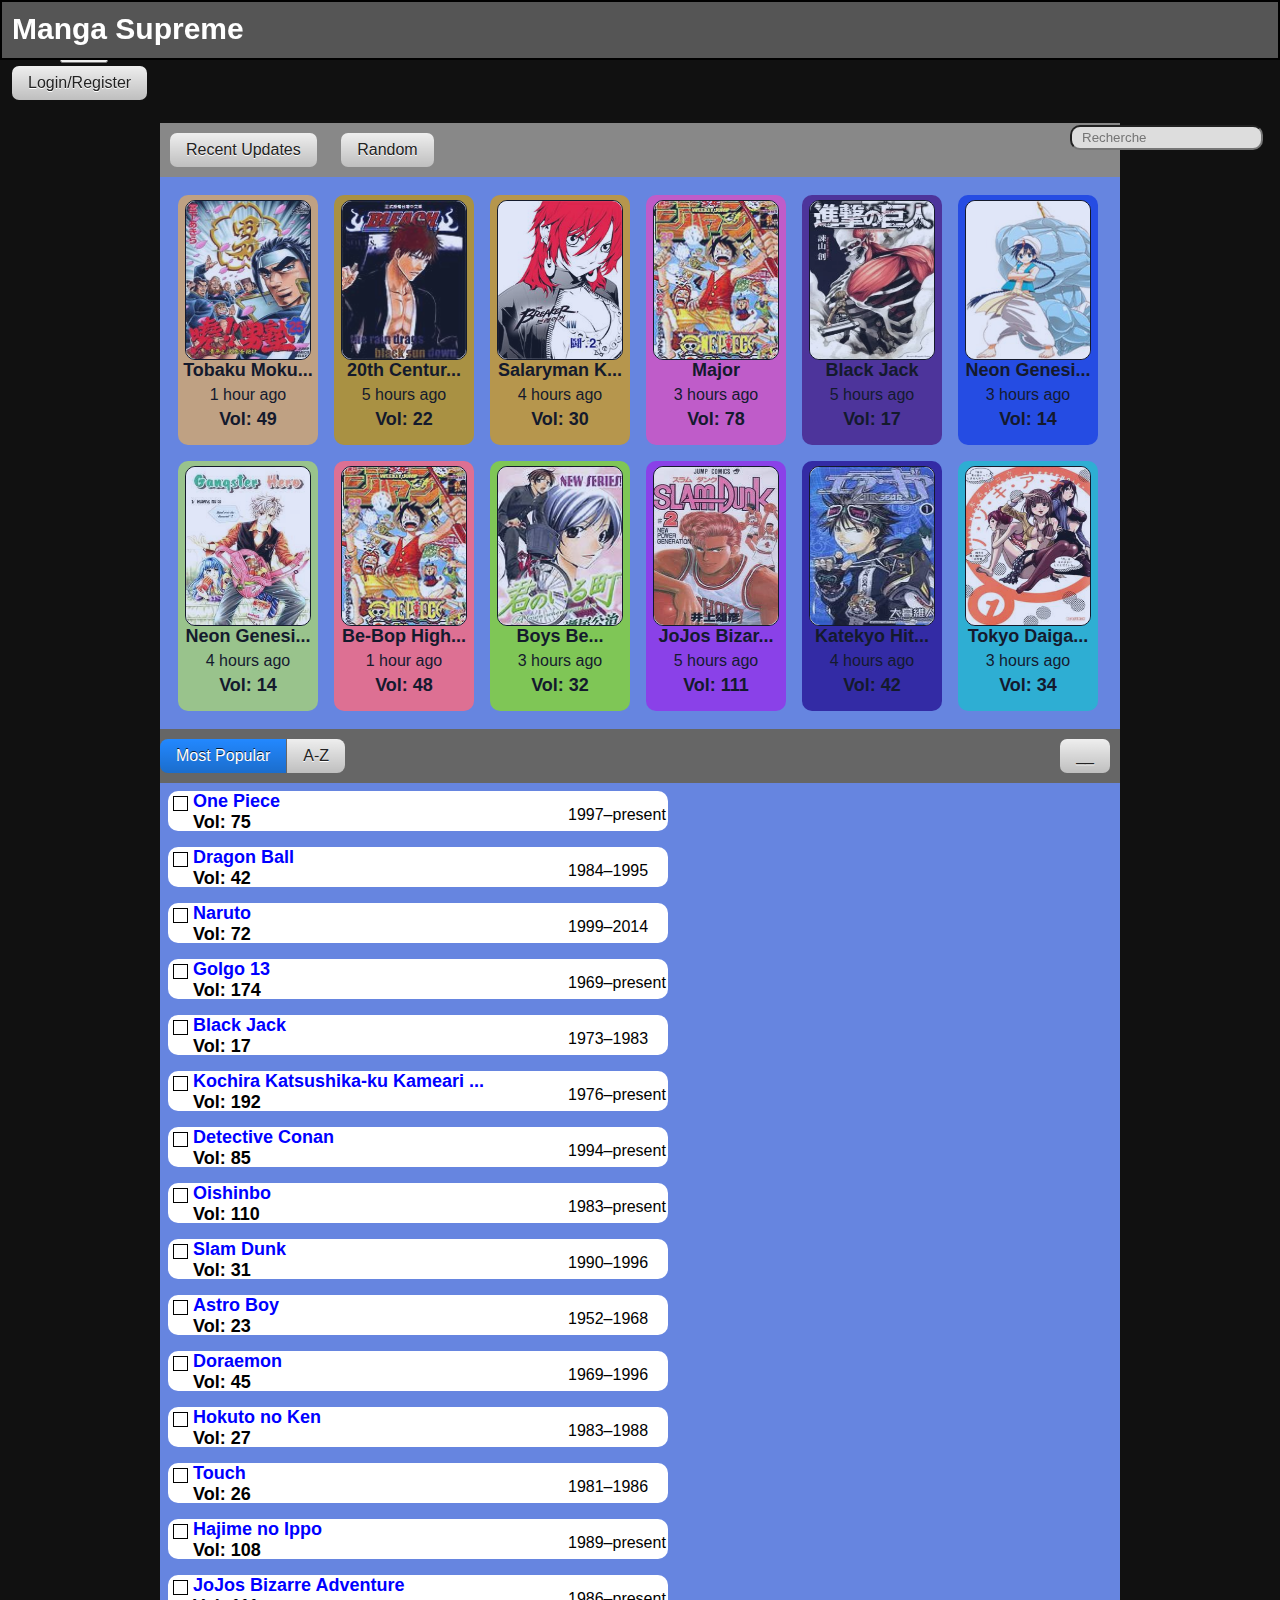
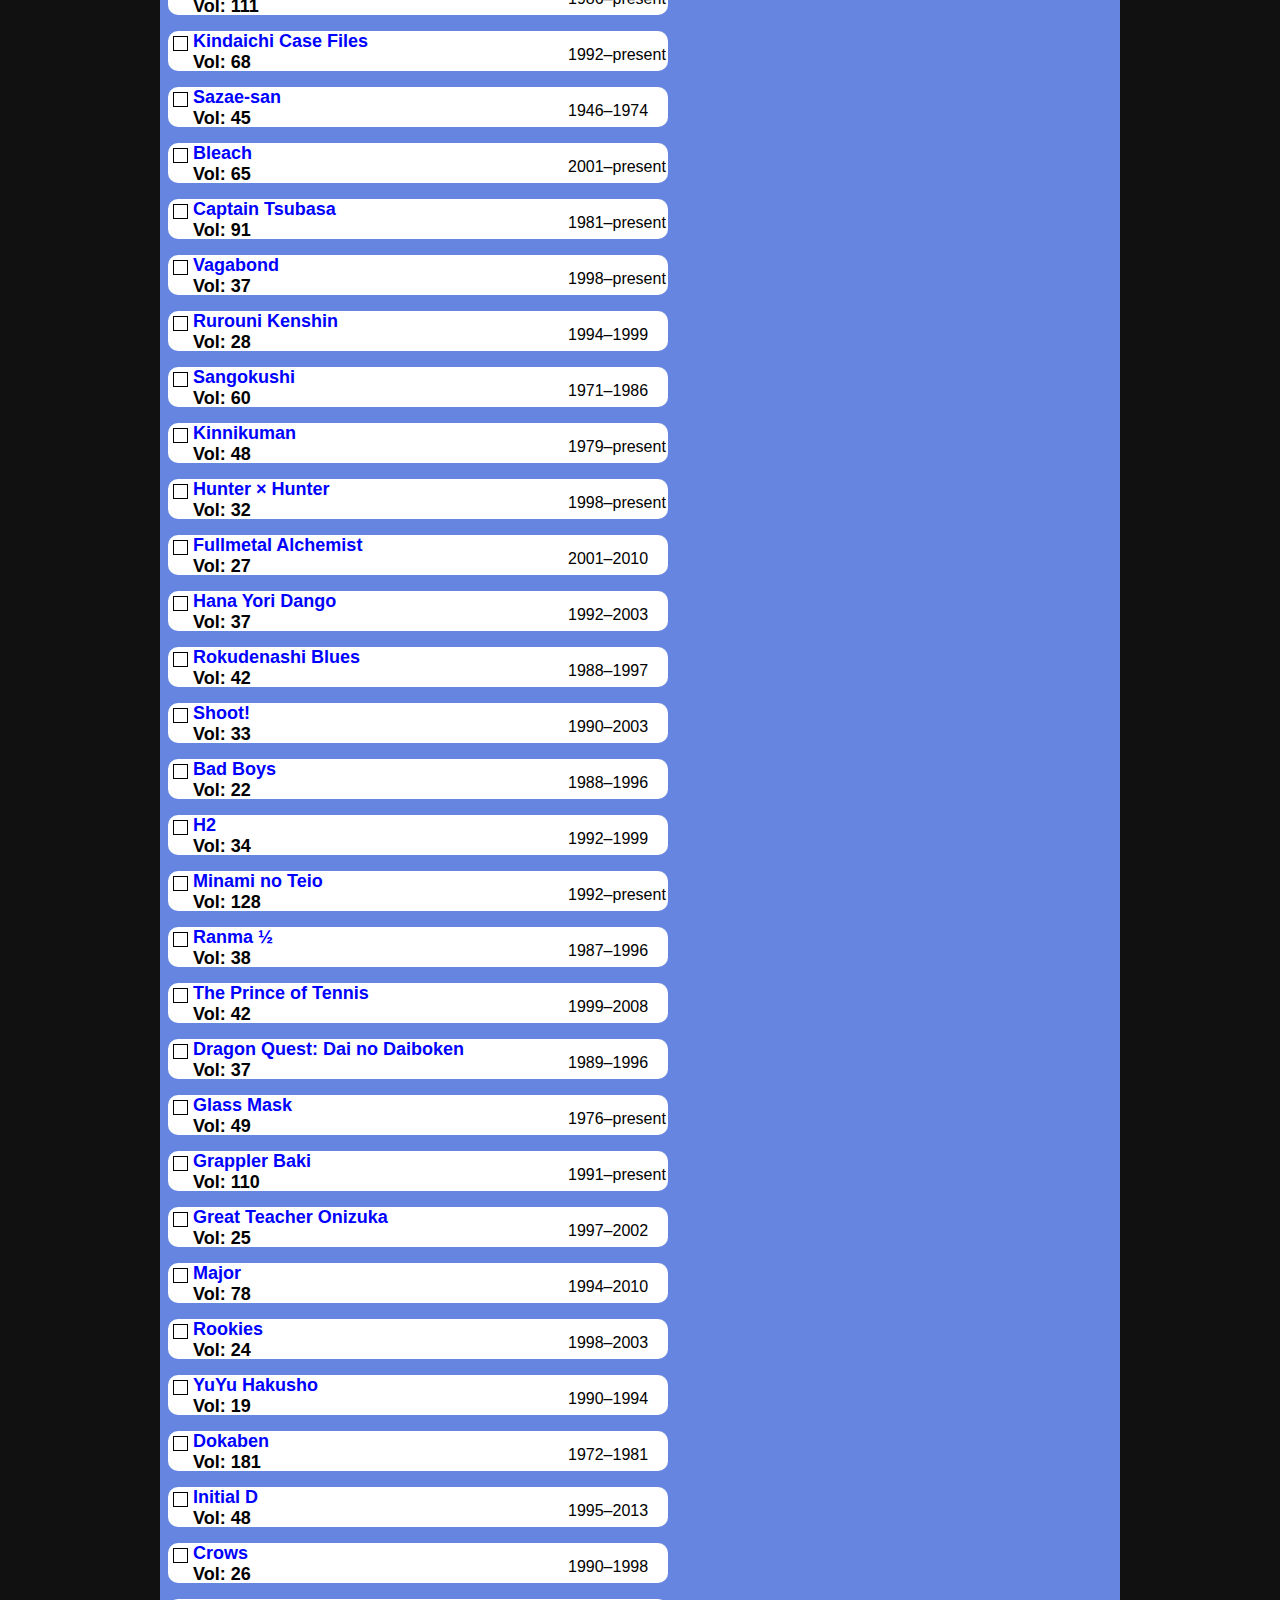
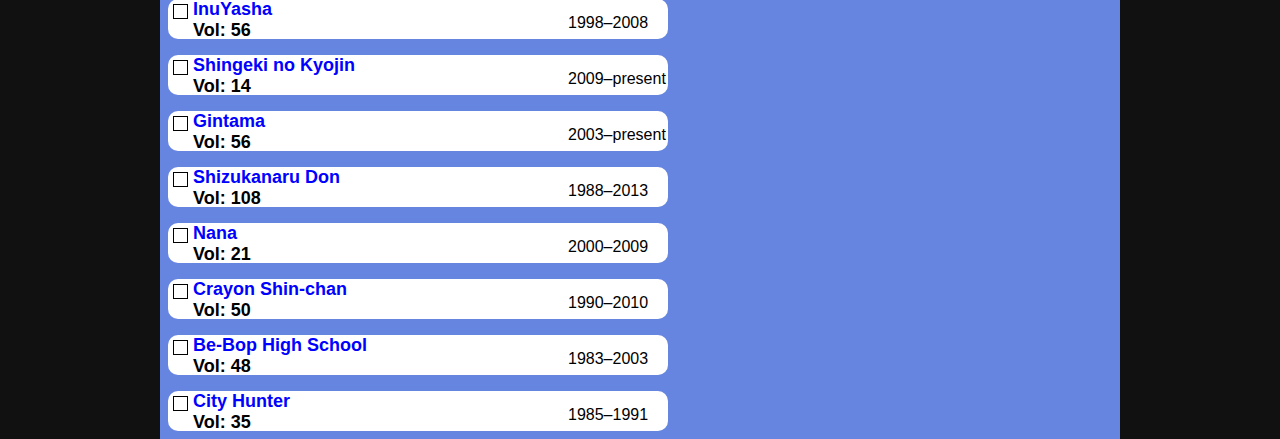
==== commit 9ea30571: "split main.js in 4 files" ====
--- a/index.html
+++ b/index.html
@@ -7,14 +7,25 @@
 		<script src="js/jquery/jquery-1.11.1.min.js"></script>
 		<script src="js/isotope/isotope.pkgd.min.js"></script> 
 		<script src="js/main.js"></script>
+		<script src="js/index.js"></script>
 		<link rel="stylesheet" href="css/main.css" />
 		<script src="js/mangalist.js"></script>
+		<link href="images/favicon.ico" rel="icon" type="image/x-icon" />
 	</head>
 	<body>
 <!-- ================================== Header Debut ======================== -->
 		<div id='header'>
 			<a id="headerTitle" href="index.html">Manga Supreme</a>
+			<div id='div_login_register'><button id='btn_login_register' class='button account'>Login/Register</button></div>
 			<input id='headerSearch' type='text' placeholder='Recherche' />
+		</div>
+		<div id='hidden_login'>
+			<form id="login_form" method="post" accept-charset="utf-8">
+				<p><label for="id_user">Username:</label> <input id="id_user" type="text" placeholder="Username" name="user" maxlength="20" /><span></span></p>
+				<p><label for="id_password">Password:</label> <input type="password" placeholder="Password" name="password" id="id_password" /><span></span></p>
+				<p><a href='register.html'>Register</a><input type="submit" value="Login" /></p>
+				
+			</form>
 		</div>
 		<div class="header_no_overlap"></div>
 <!-- =================================== Header Fin ======================== -->
@@ -47,5 +58,10 @@
 			</div>
 		</div>
 <!-- ====================================== Body  Fin=========================== -->
+<!-- ====================================== Footer  Start=========================== -->
+		<div id='footer'>
+			
+		</div>
+<!-- ====================================== Footer End =========================== -->
 	</body>
 </html>--- a/css/main.css
+++ b/css/main.css
@@ -64,12 +64,15 @@
 	background-color:#DDD;
 	outline: none;
 }
+#btn_register{
+	float:right;
+}
 .header_no_overlap{
-height:60px;
+	height:60px;
 }
 /*----------------------------------Index.html----------------------------------*/
 #main_div{
-	min-height:2000px;
+	
 	max-width:960px;
 	background-color:#6685E0;
 	/*border: 2px solid black;*/
@@ -379,9 +382,30 @@
 	
 }
 .btn_mid{
-margin-left:50px;
-margin-right:50px;
+	margin-left:50px;
+	margin-right:50px;
 }
 #l_btn_left{
-margin-left:150px;
-}+	margin-left:150px;
+}
+/*
+------------------------------------------manga/login.html
+*/
+#login_div{
+	background:white;
+}
+#register-form{
+	width:500px;
+	margin:auto;
+}
+#register-form label{
+	width:100px;
+	display:inline-block;
+	margin:10px;
+}
+#register-form span{
+	color:red;
+	margin-left:5px;
+}
+
+
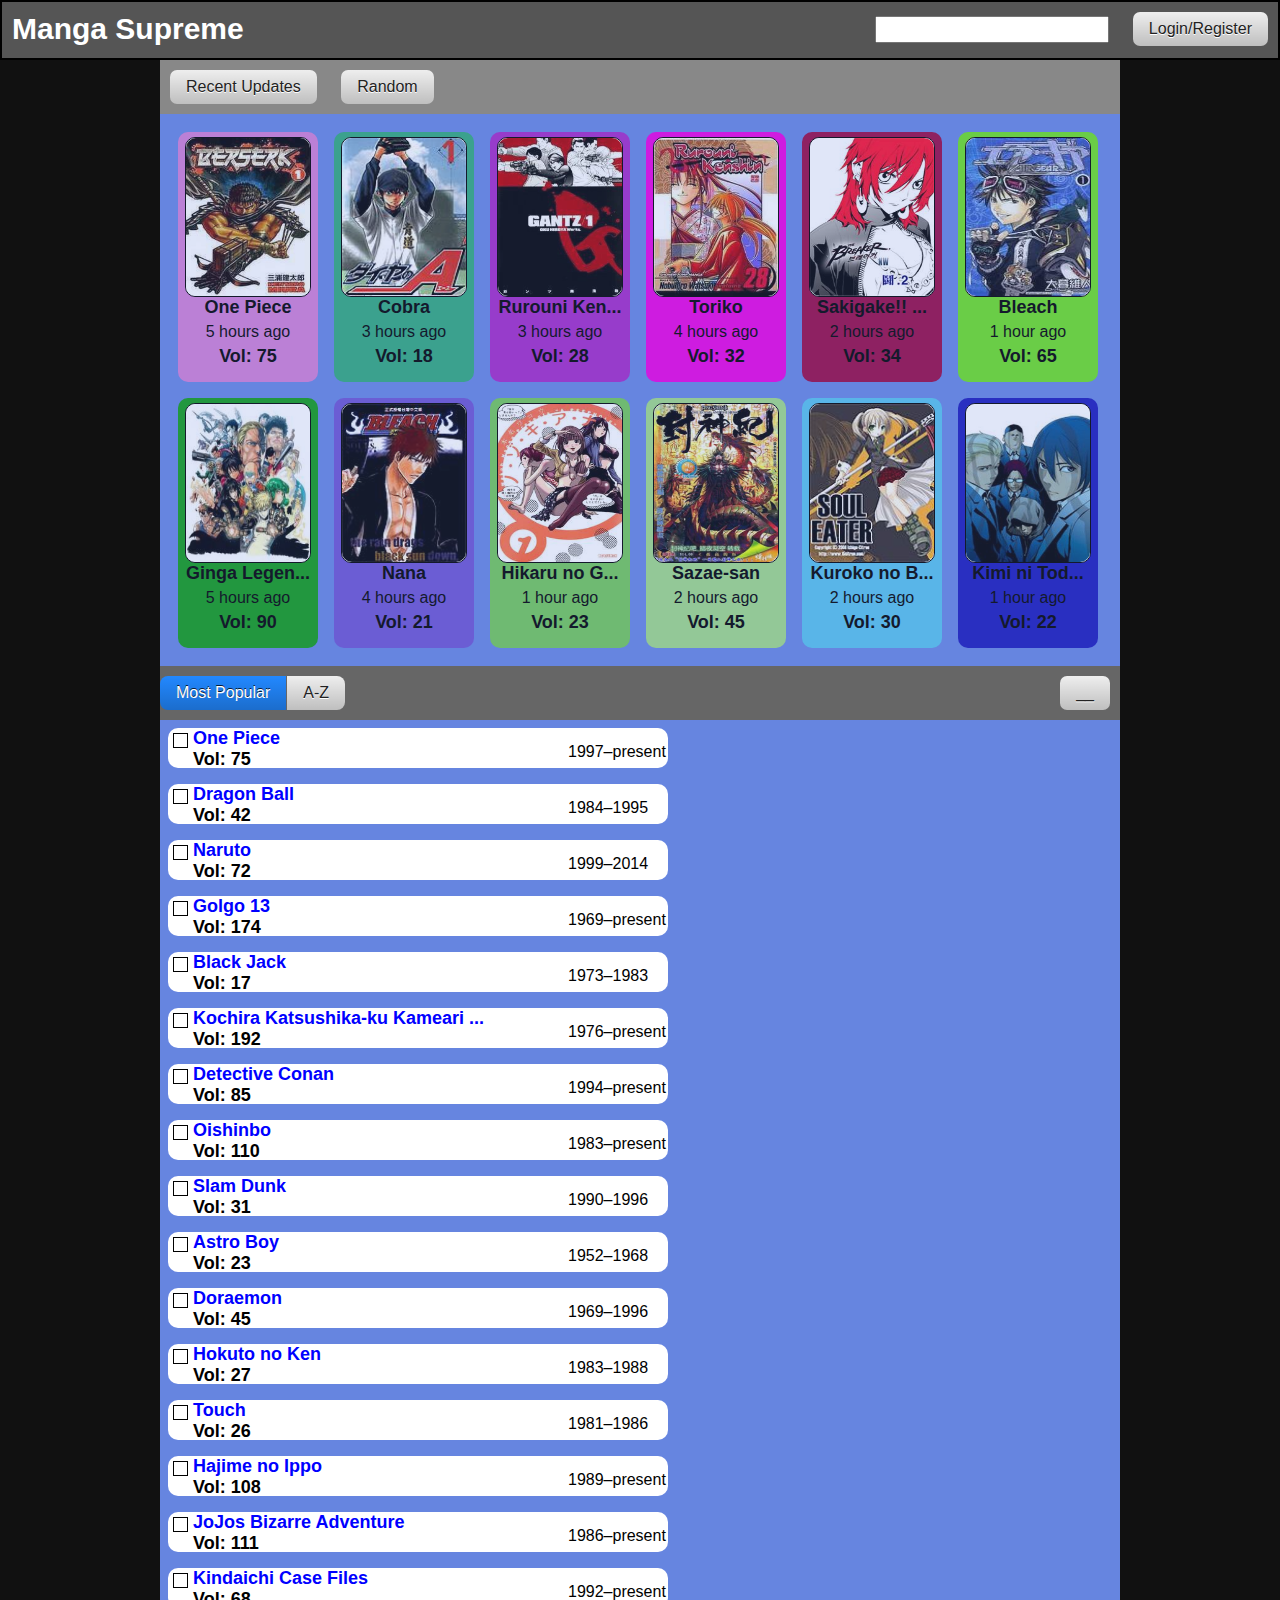
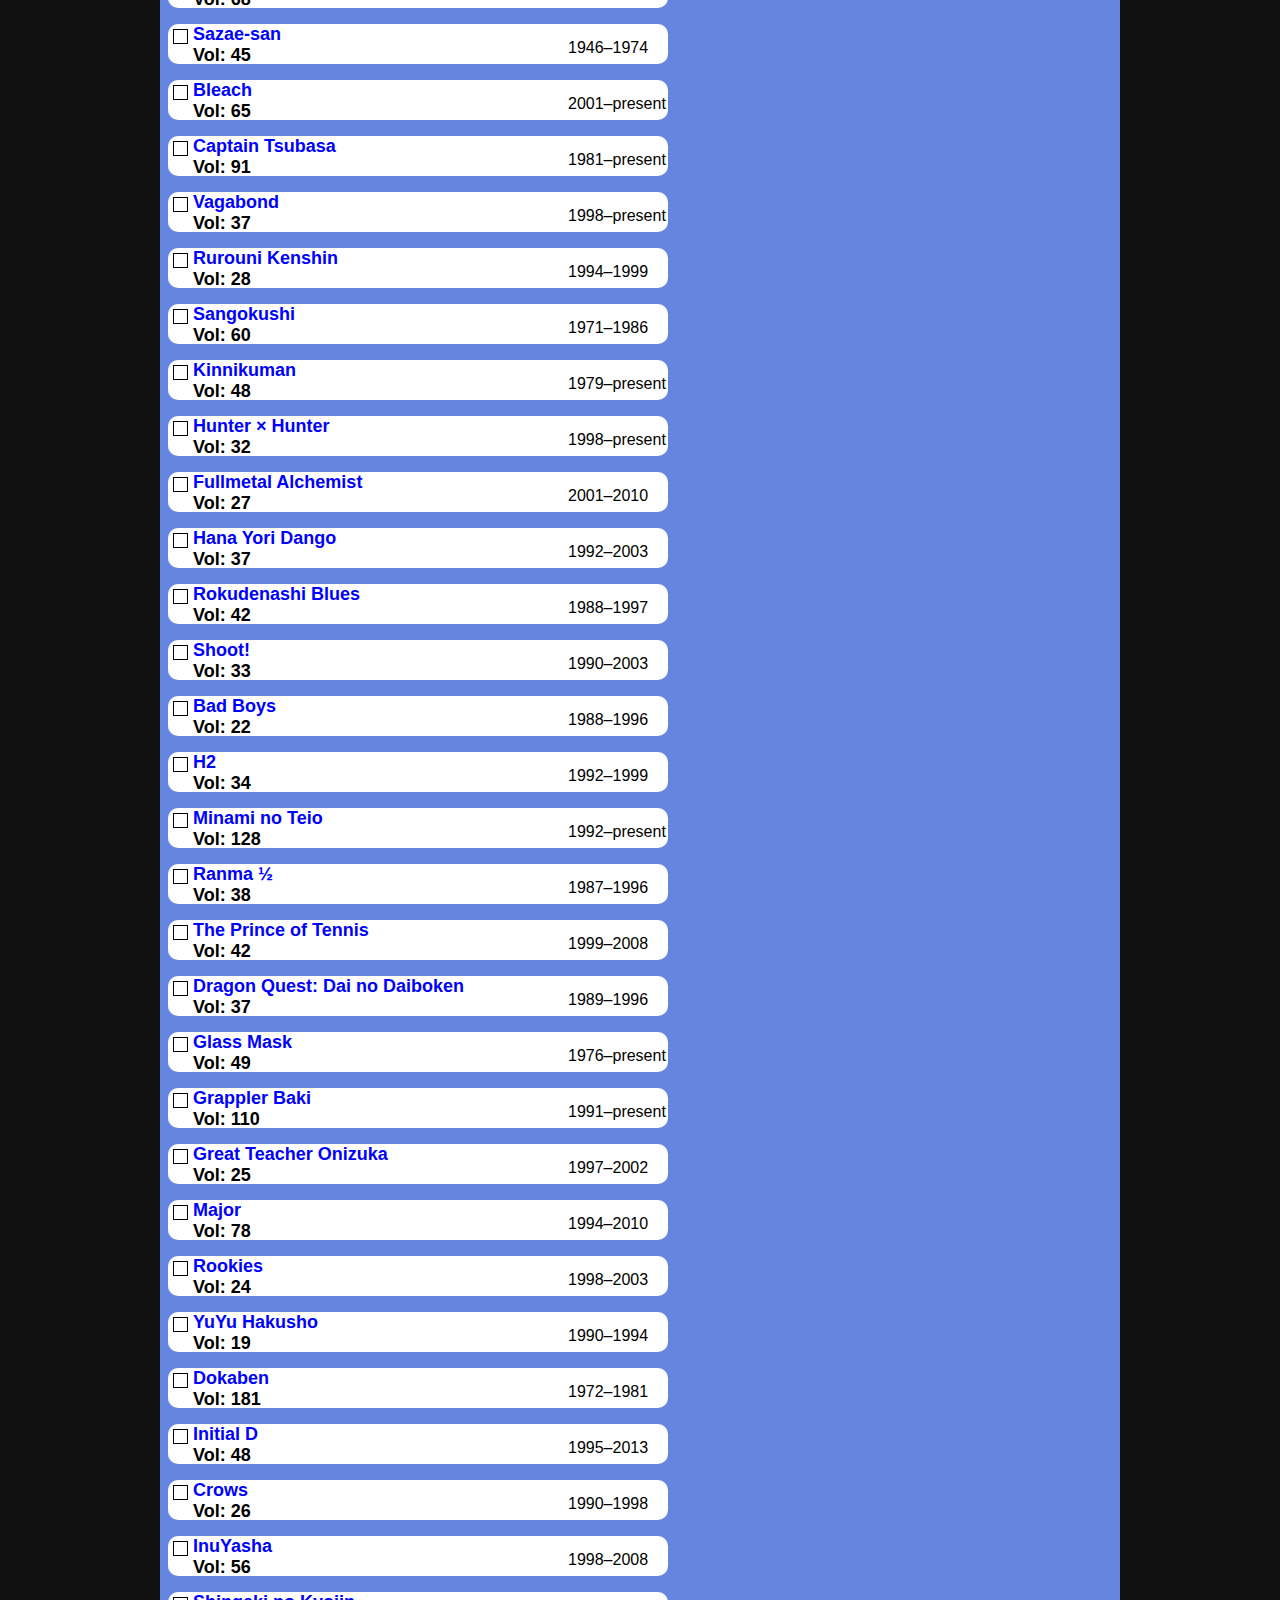
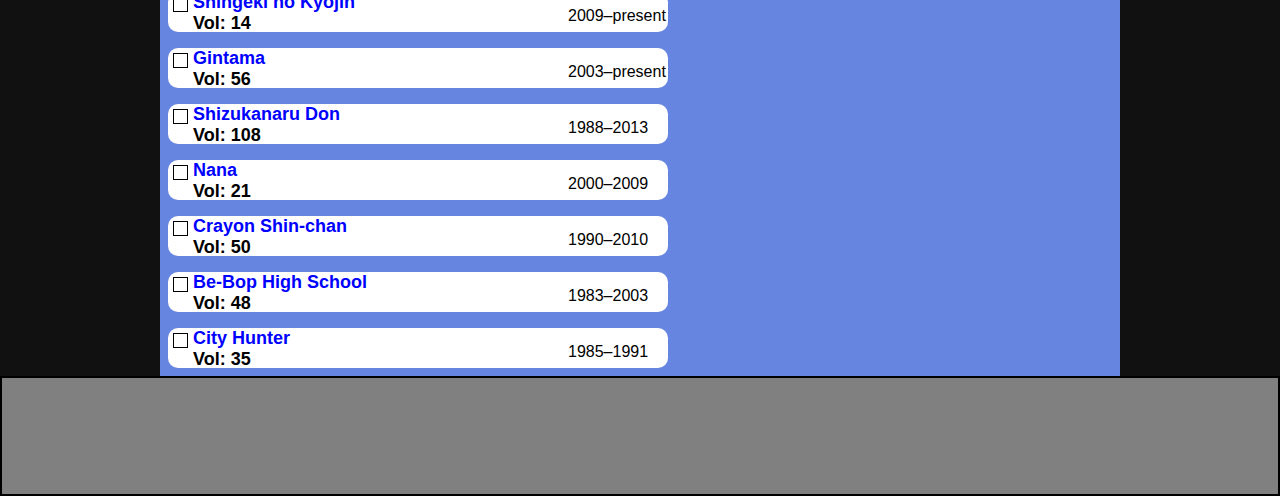
==== commit 171ff34e: "+ autocomplete search" ====
--- a/index.html
+++ b/index.html
@@ -8,7 +8,9 @@
 		<script src="js/isotope/isotope.pkgd.min.js"></script> 
 		<script src="js/main.js"></script>
 		<script src="js/index.js"></script>
+		<script src="third/jquery-ui-1.11.2.custom/jquery-ui.min.js"></script>
 		<link rel="stylesheet" href="css/main.css" />
+		<link rel="stylesheet" href="third/jquery-ui-1.11.2.custom/jquery-ui.min.css" />
 		<script src="js/mangalist.js"></script>
 		<link href="images/favicon.ico" rel="icon" type="image/x-icon" />
 	</head>
@@ -17,7 +19,7 @@
 		<div id='header'>
 			<a id="headerTitle" href="index.html">Manga Supreme</a>
 			<div id='div_login_register'><button id='btn_login_register' class='button account'>Login/Register</button></div>
-			<input id='headerSearch' type='text' placeholder='Recherche' />
+			<div class="ui-widget"><input id="tags"></div>
 		</div>
 		<div id='hidden_login'>
 			<form id="login_form" method="post" accept-charset="utf-8">
--- a/css/main.css
+++ b/css/main.css
@@ -52,6 +52,20 @@
 	font-weight:bold;
 	text-decoration:none;
 }
+#div_login_register{
+	float:right;
+}
+#div_login_register p{
+	margin:10px 10px 0;
+}
+#div_login_register input{
+	margin:3px 0 0 20px;
+}
+.ui-widget{
+	float:right;
+	margin:14px;
+}
+/*
 #headerSearch{
 	float:right;
 	margin-top:15px;
@@ -63,13 +77,48 @@
 	padding-left:10px;
 	background-color:#DDD;
 	outline: none;
-}
-#btn_register{
-	float:right;
+}*/
+#btn_login_register{
+/*	float:right;*/
+}
+#hidden_login{
+	position:absolute;
+	top:60px;
+	right:20px;
+}
+#hidden_login{
+	z-index:200;
+}
+#login_form{
+	background-color:white;
+	padding:5px;
+	border:2px solid blue;
+	display:none;
+}
+#login_form label{
+	display:inline-block;
+	width:100px;
+}
+#login_form input[type='text'],#login_form input[type='password']{
+	display:inline-block;
+	width:100px;
+	margin-bottom:3px;
+}
+#login_form input[type='submit'] {}
+#login_form a {
+	margin-right:70px;
+	display:inline-block;
 }
 .header_no_overlap{
 	height:60px;
 }
+/*----------------------------------Footer----------------------------------*/
+#footer{
+	height:120px;
+	background-color:gray;
+	border: 2px solid black;
+}
+
 /*----------------------------------Index.html----------------------------------*/
 #main_div{
 	
@@ -309,12 +358,18 @@
 	margin:auto;
 	background-color:green;
 	text-align:center;
-	
-}
-.manga_img{
-	max-width:100%;
-	max-height:100%;
+	overflow:auto;
+}
+#manga_img{
+	min-width:100%;
+	min-height:100%;
 	cursor:pointer;
+}
+#div_manga_img{
+	/*background-color:red;*/
+}
+#div_p_div_manga_img{
+	/*background-color:blue;*/
 }
 /*
 #main_div{
@@ -388,22 +443,31 @@
 #l_btn_left{
 	margin-left:150px;
 }
+#div_top_navigation{
+	overflow:auto;
+}
+#div_zoom{
+	
+}
+#zoom_btn{
+	cursor:pointer;
+}
 /*
 ------------------------------------------manga/login.html
 */
 #login_div{
 	background:white;
 }
-#register-form{
+#register_form{
 	width:500px;
 	margin:auto;
 }
-#register-form label{
+#register_form label{
 	width:100px;
 	display:inline-block;
 	margin:10px;
 }
-#register-form span{
+#register_form span{
 	color:red;
 	margin-left:5px;
 }
